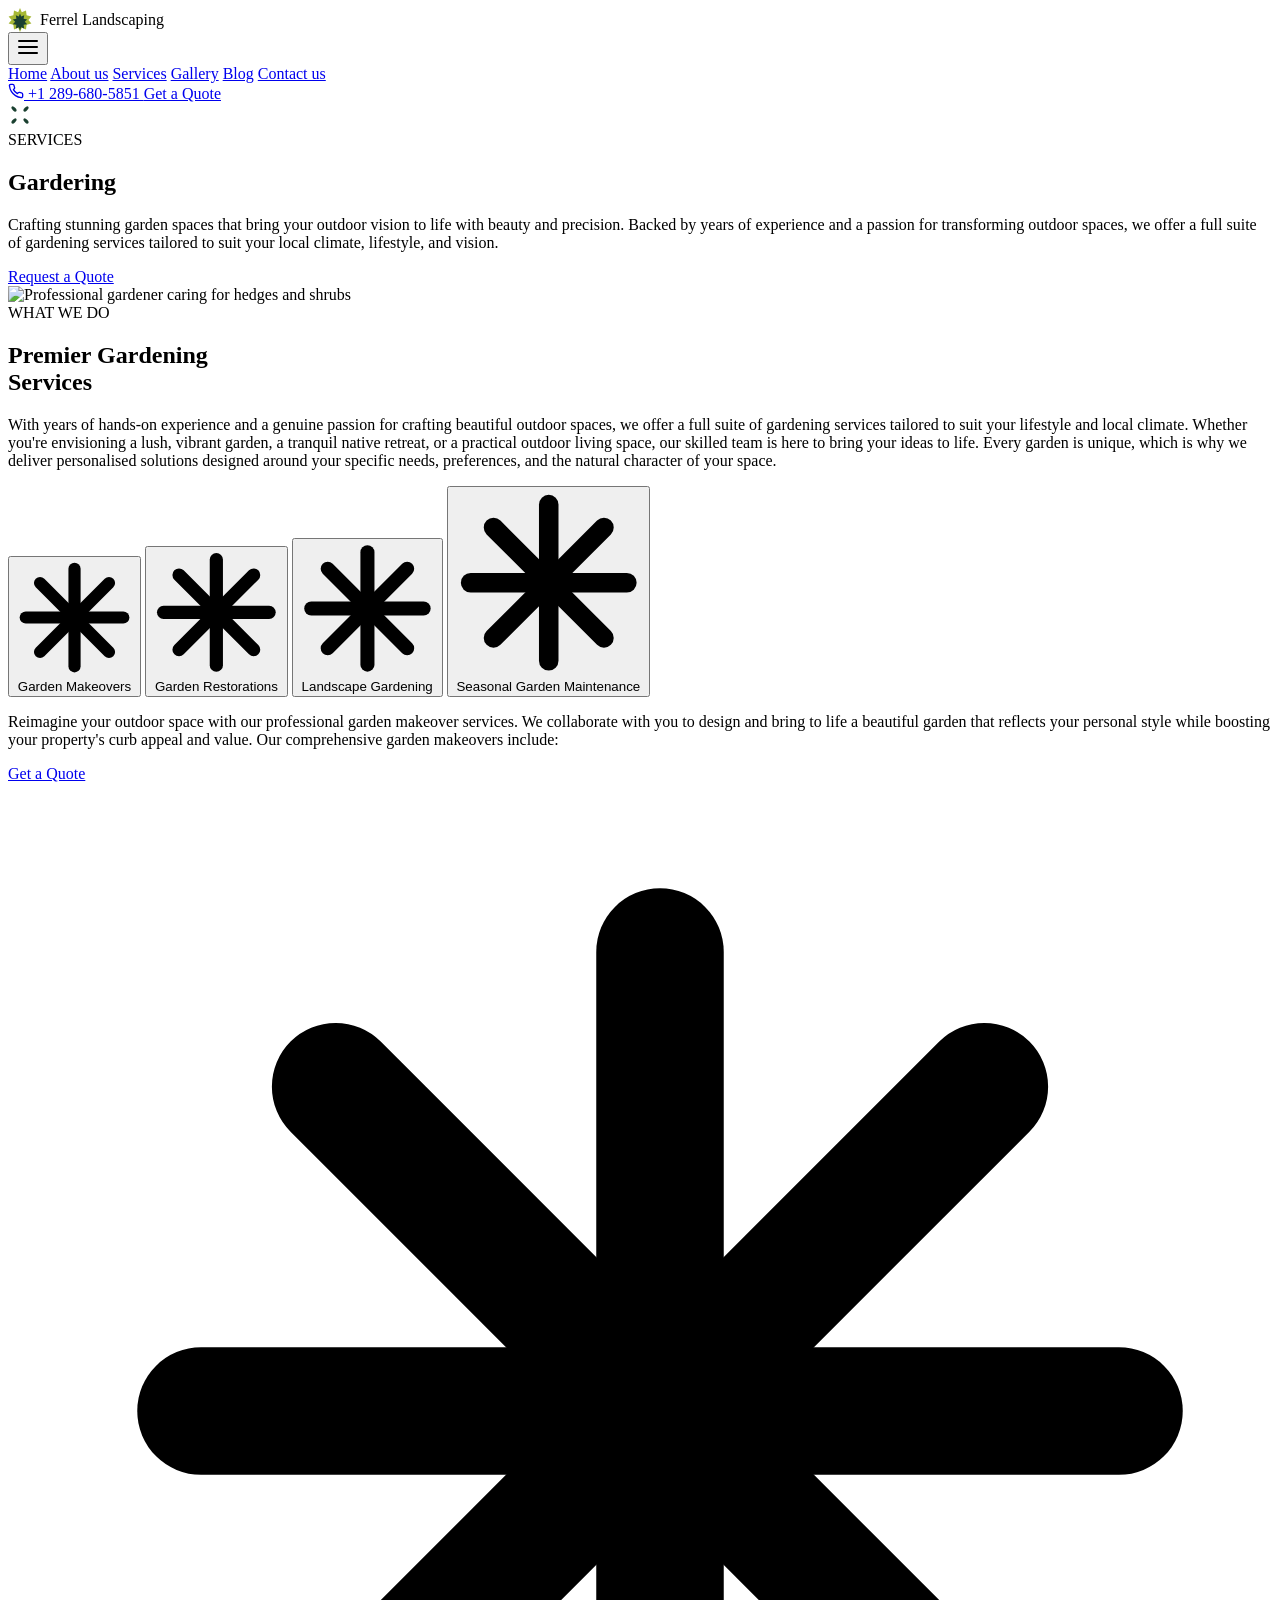
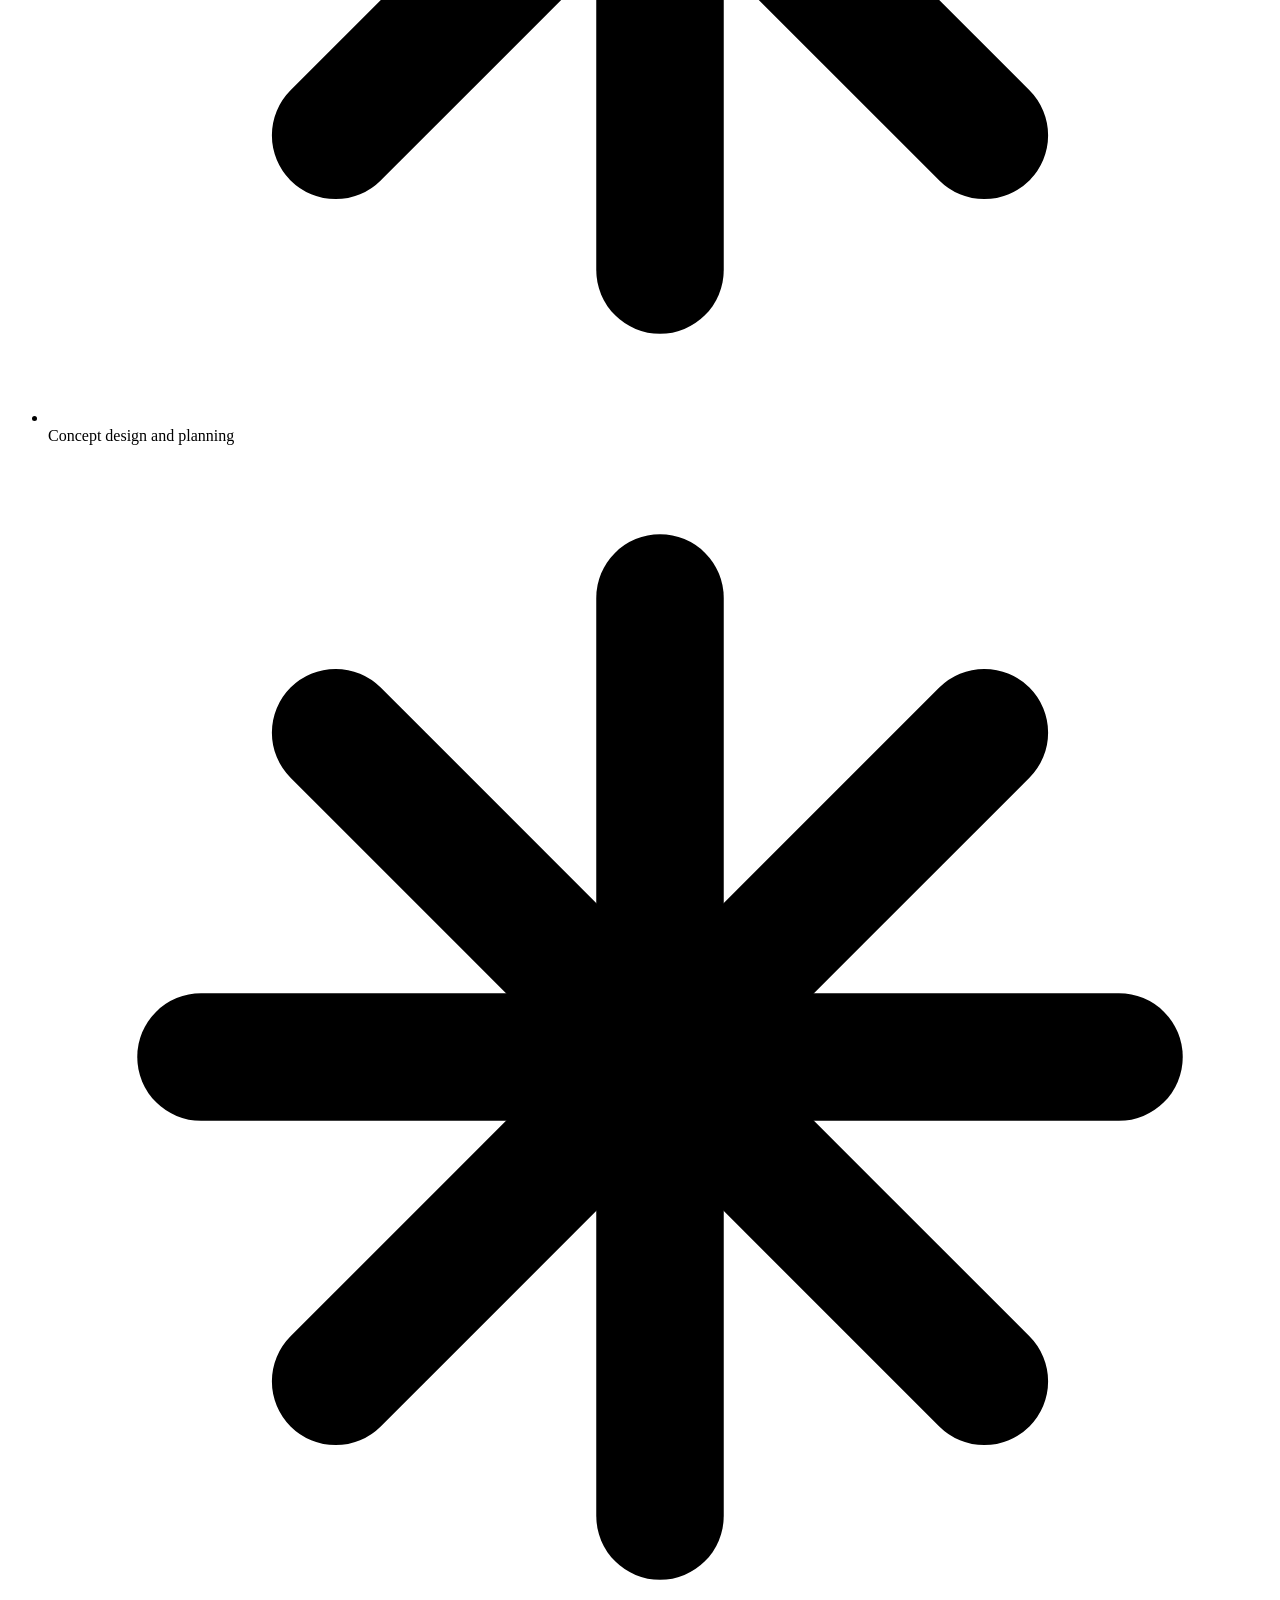
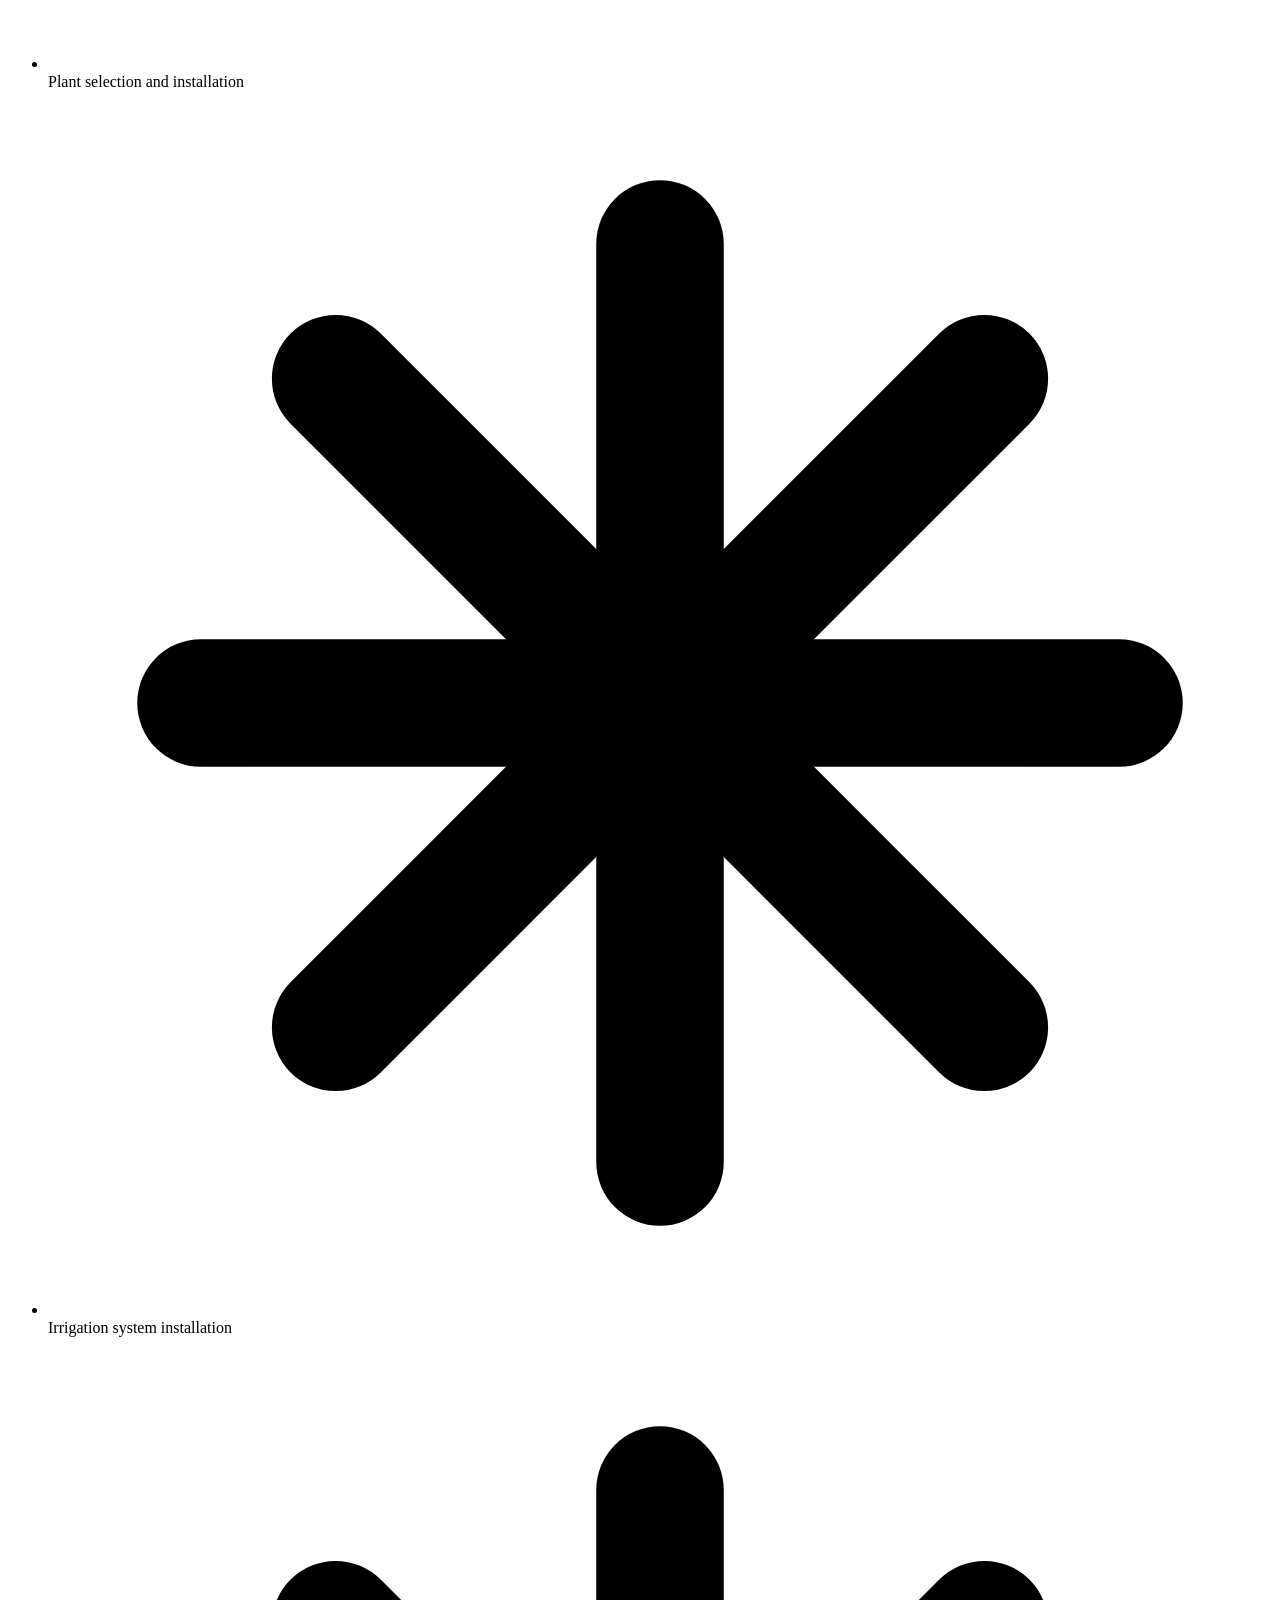
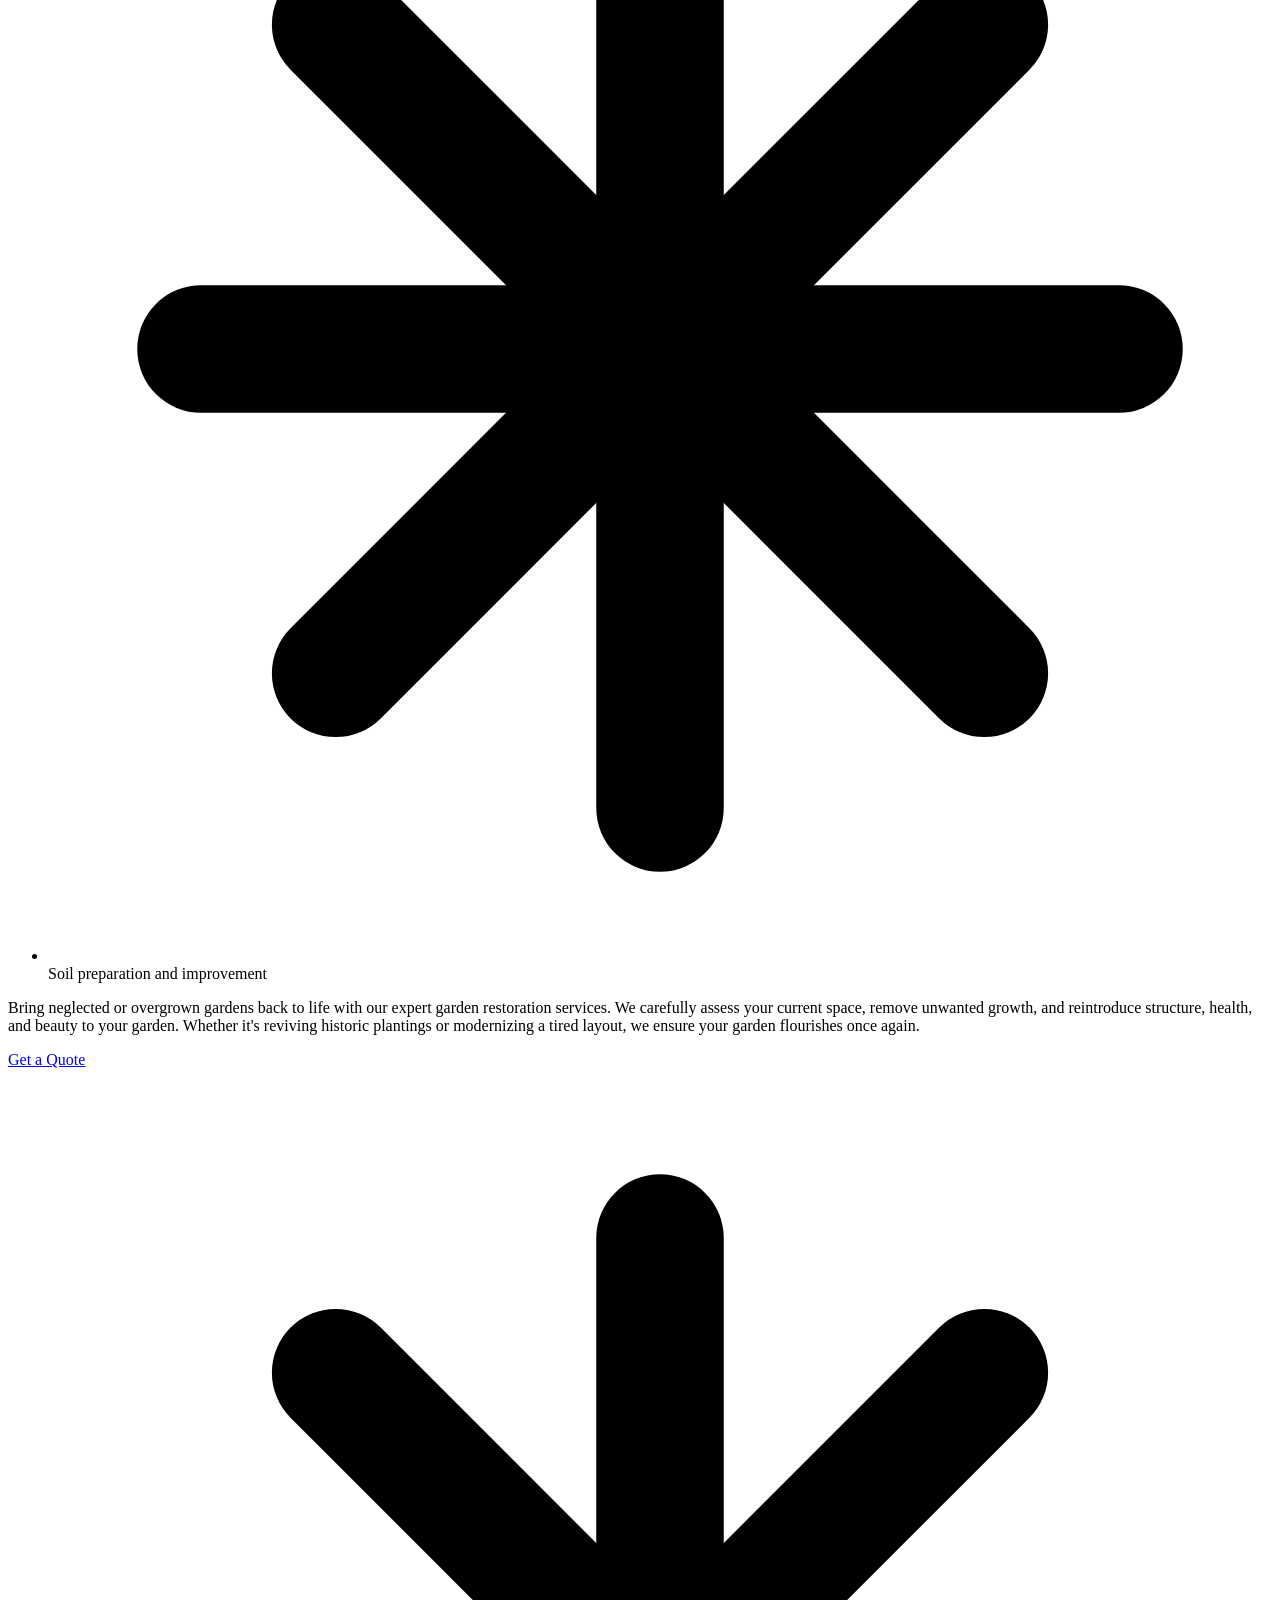
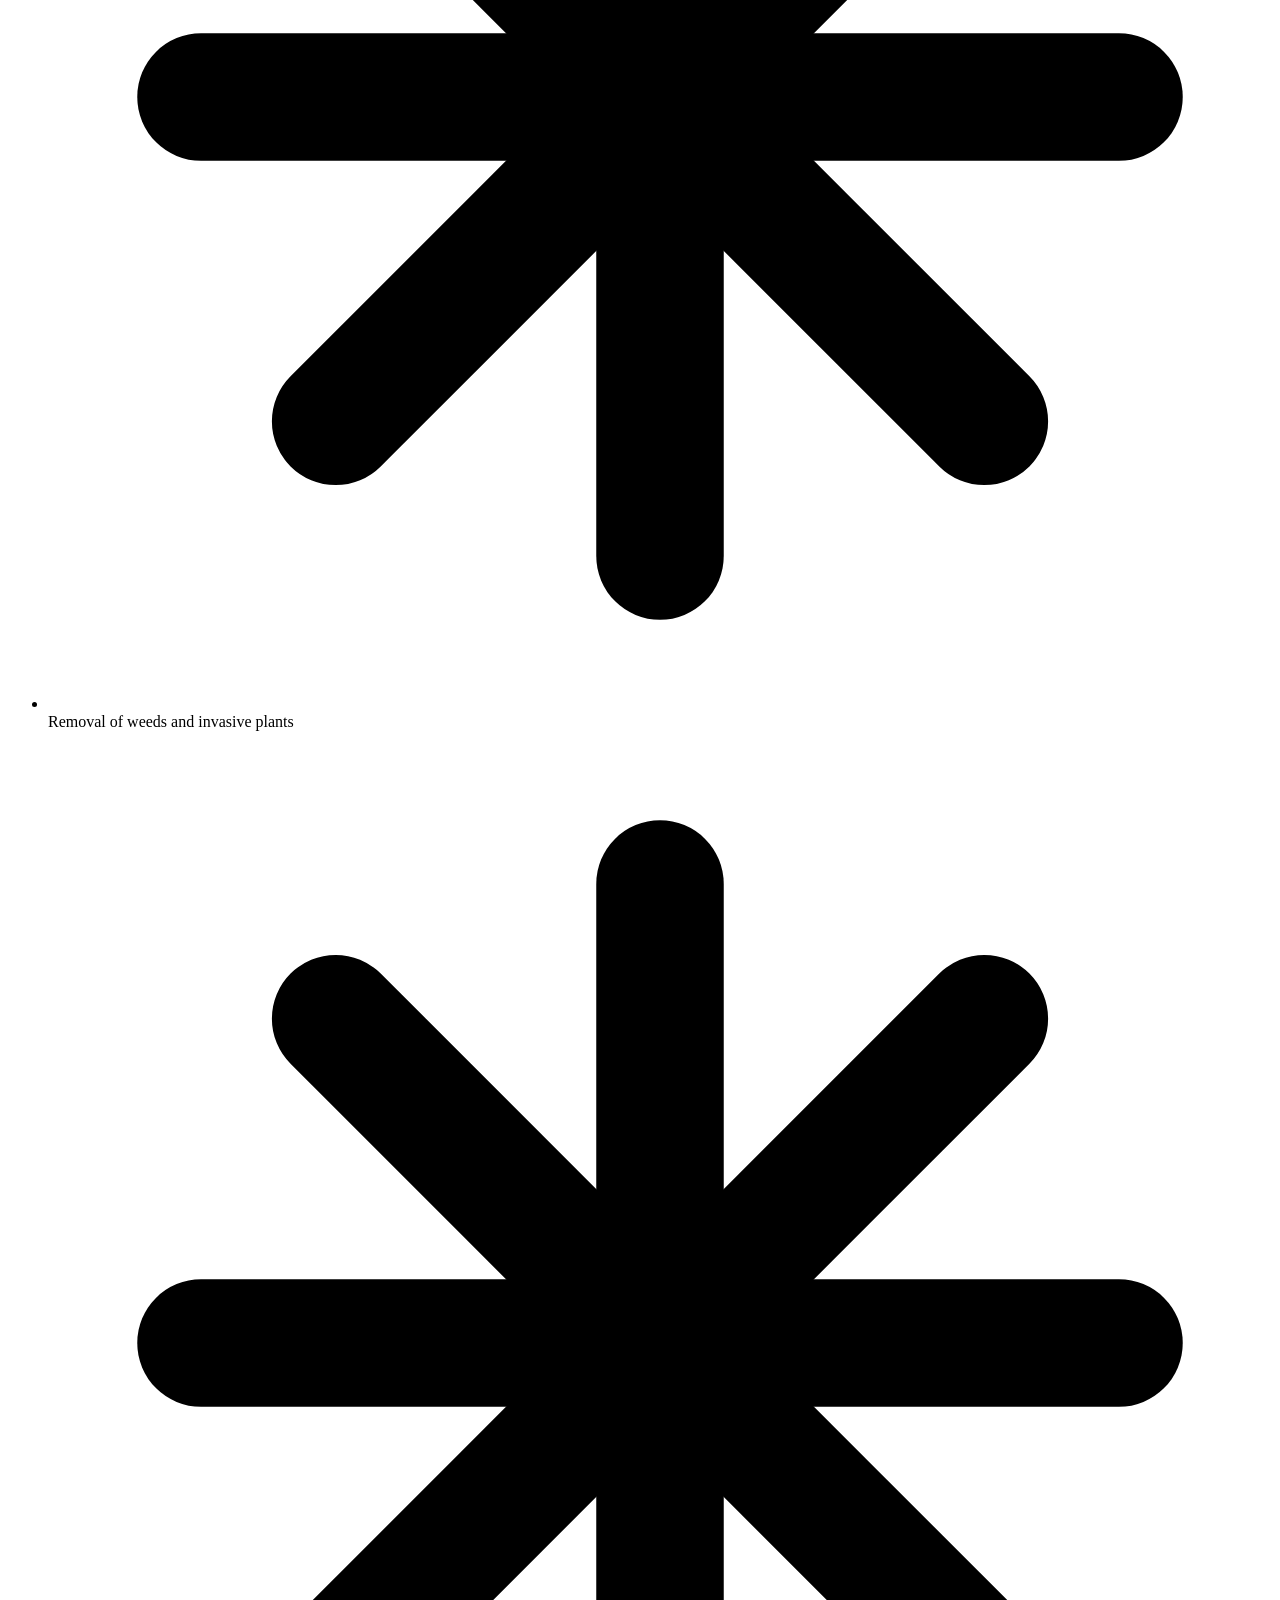
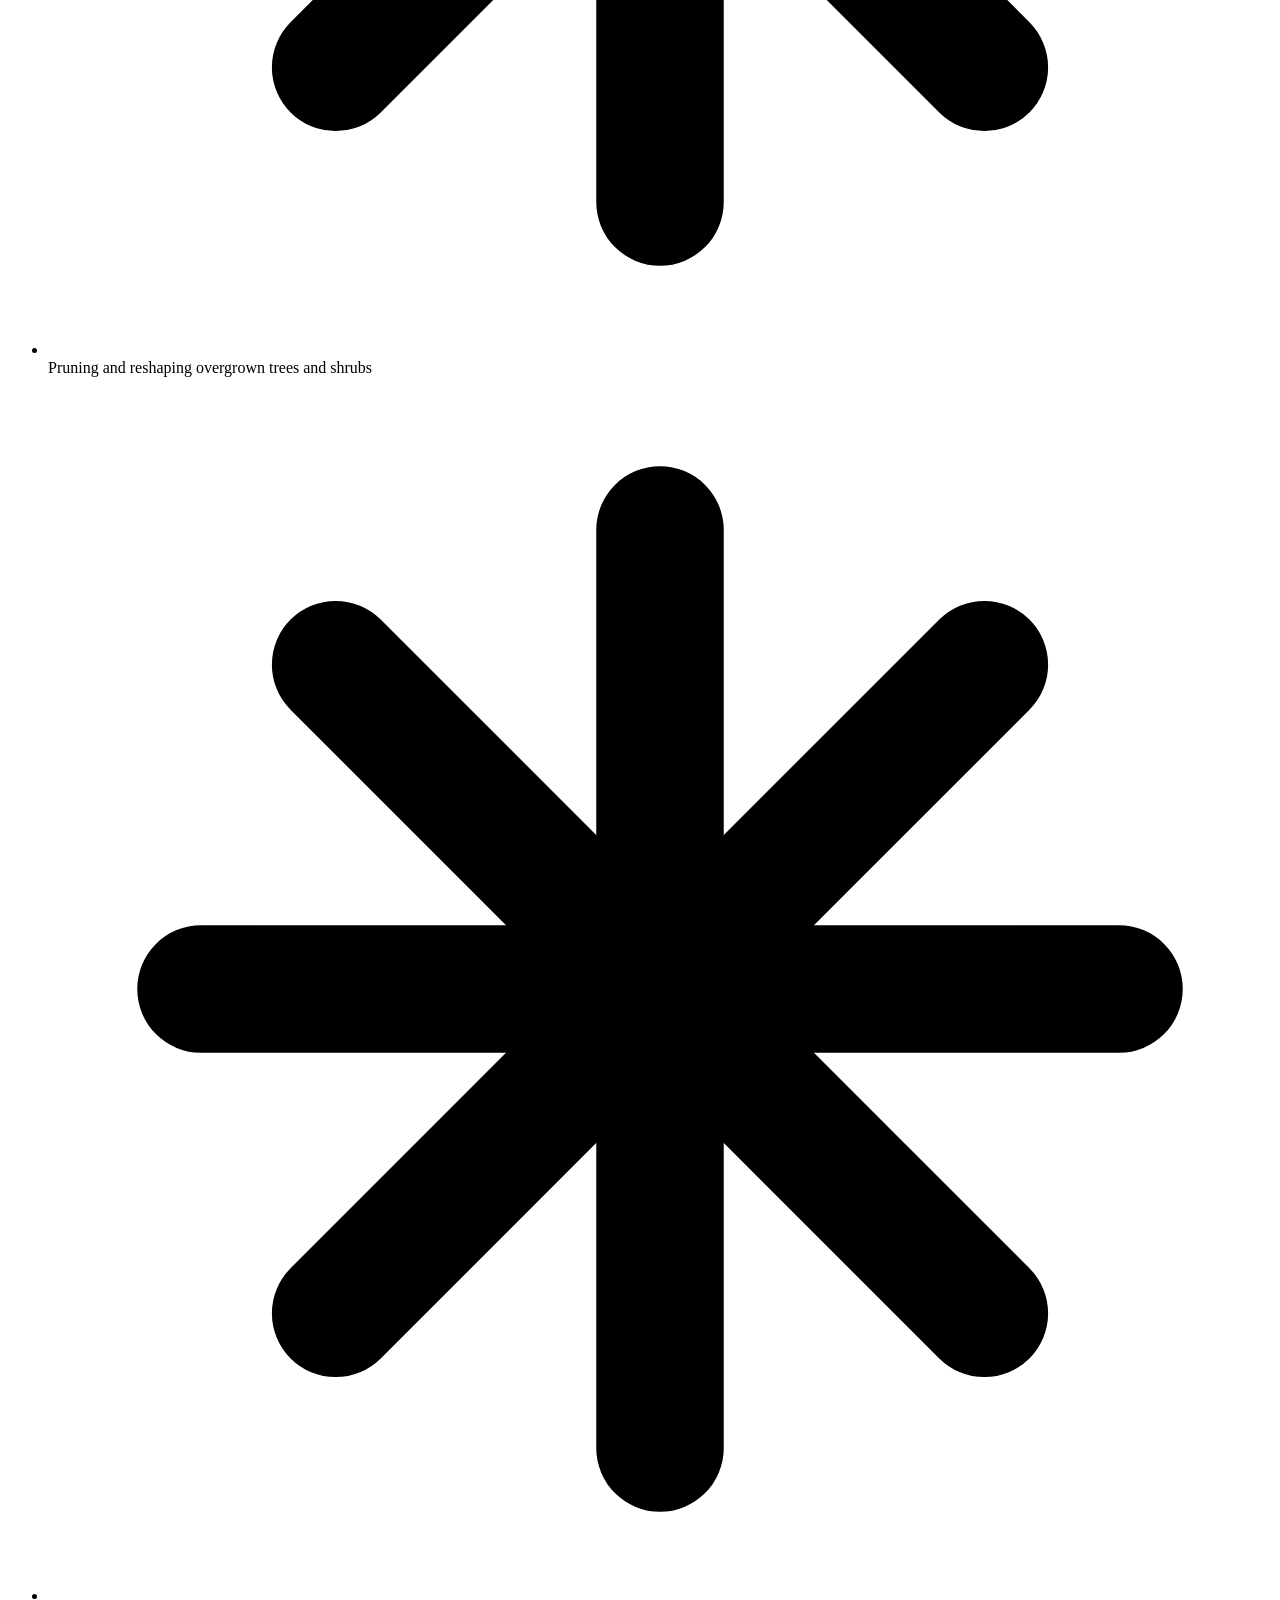
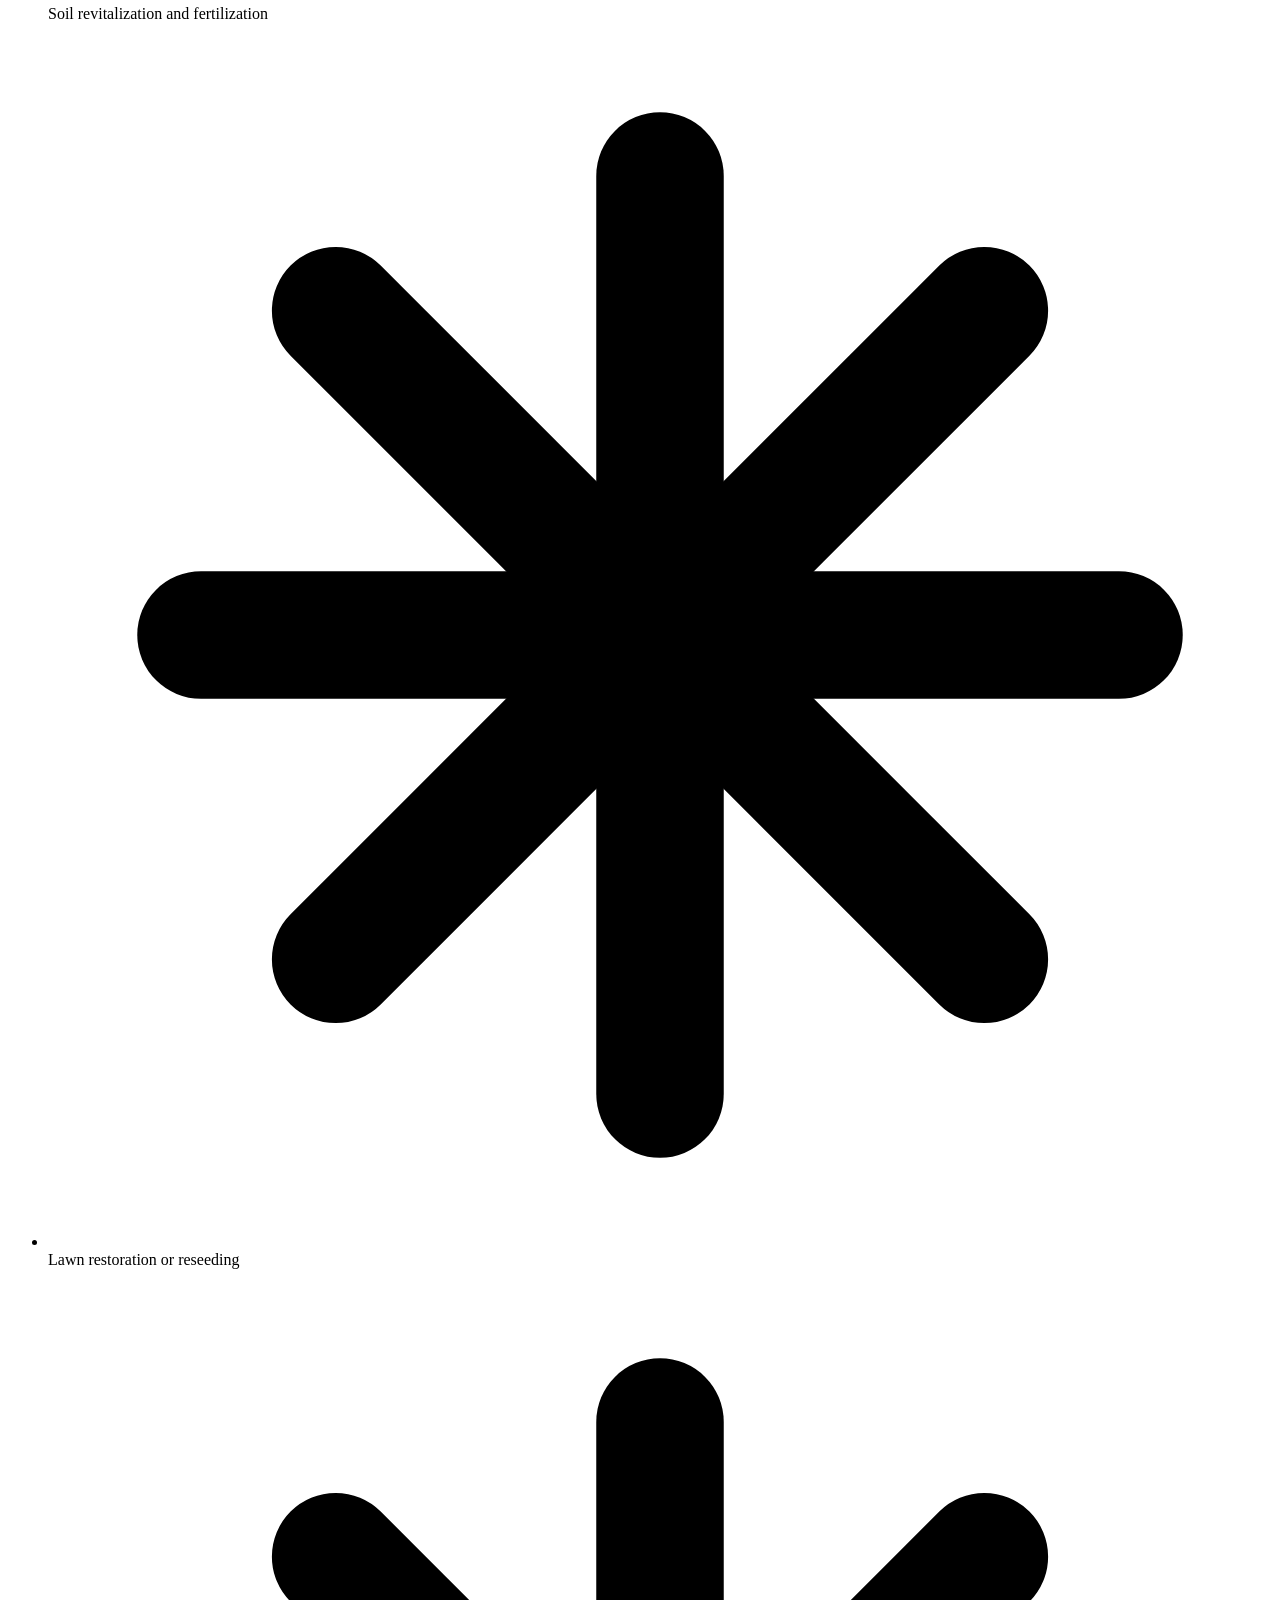
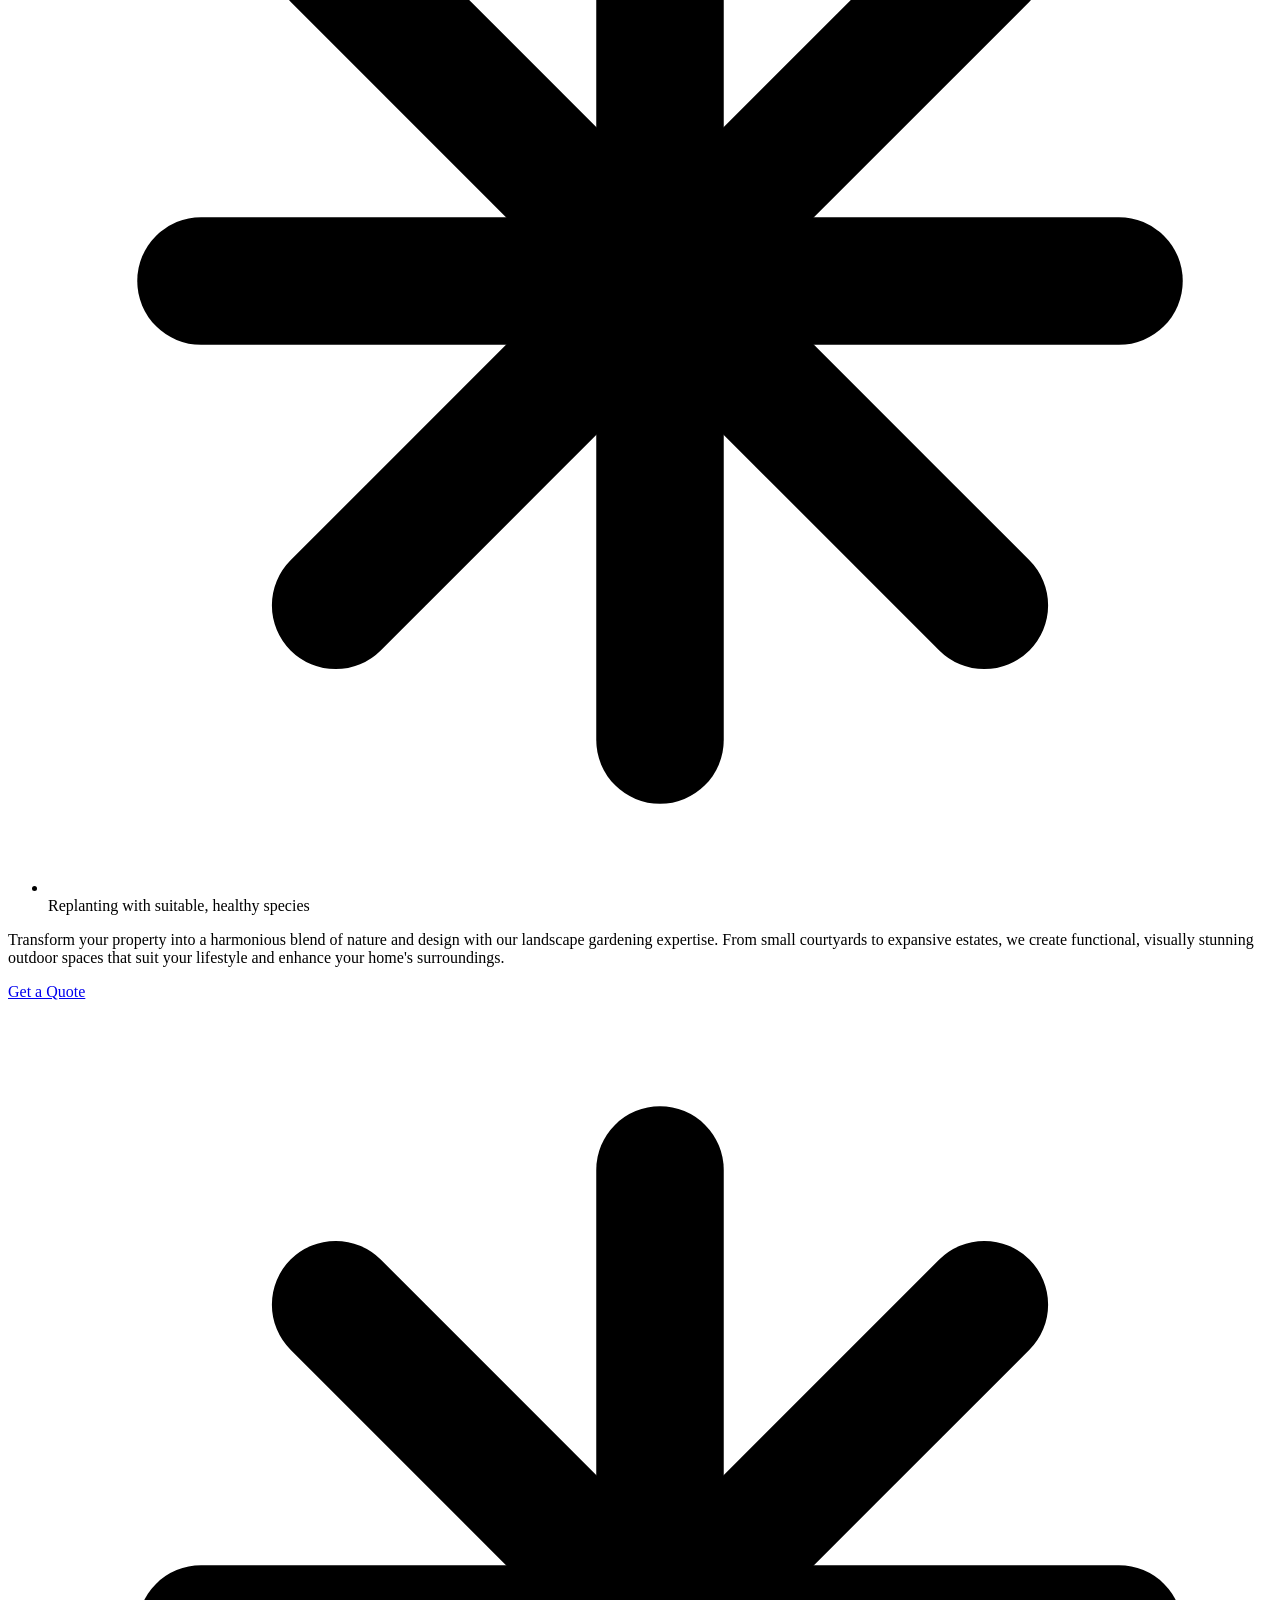
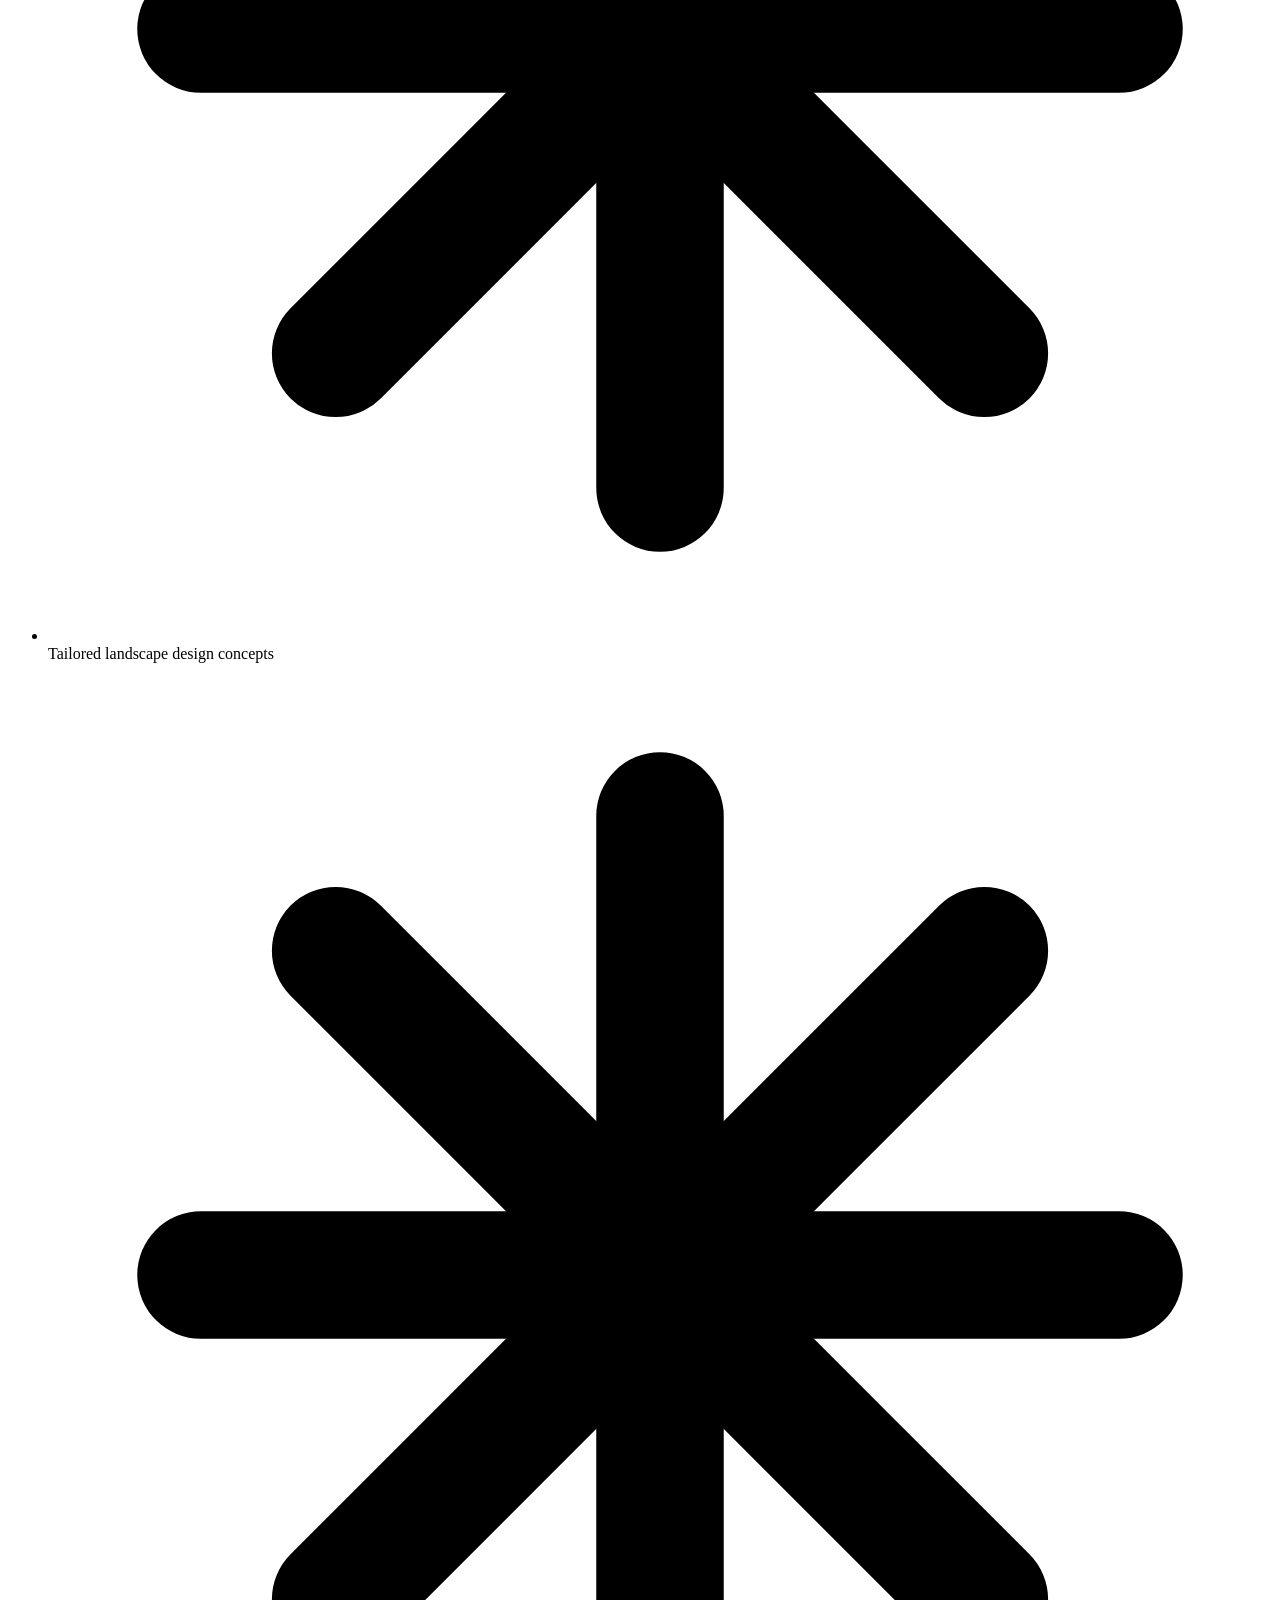
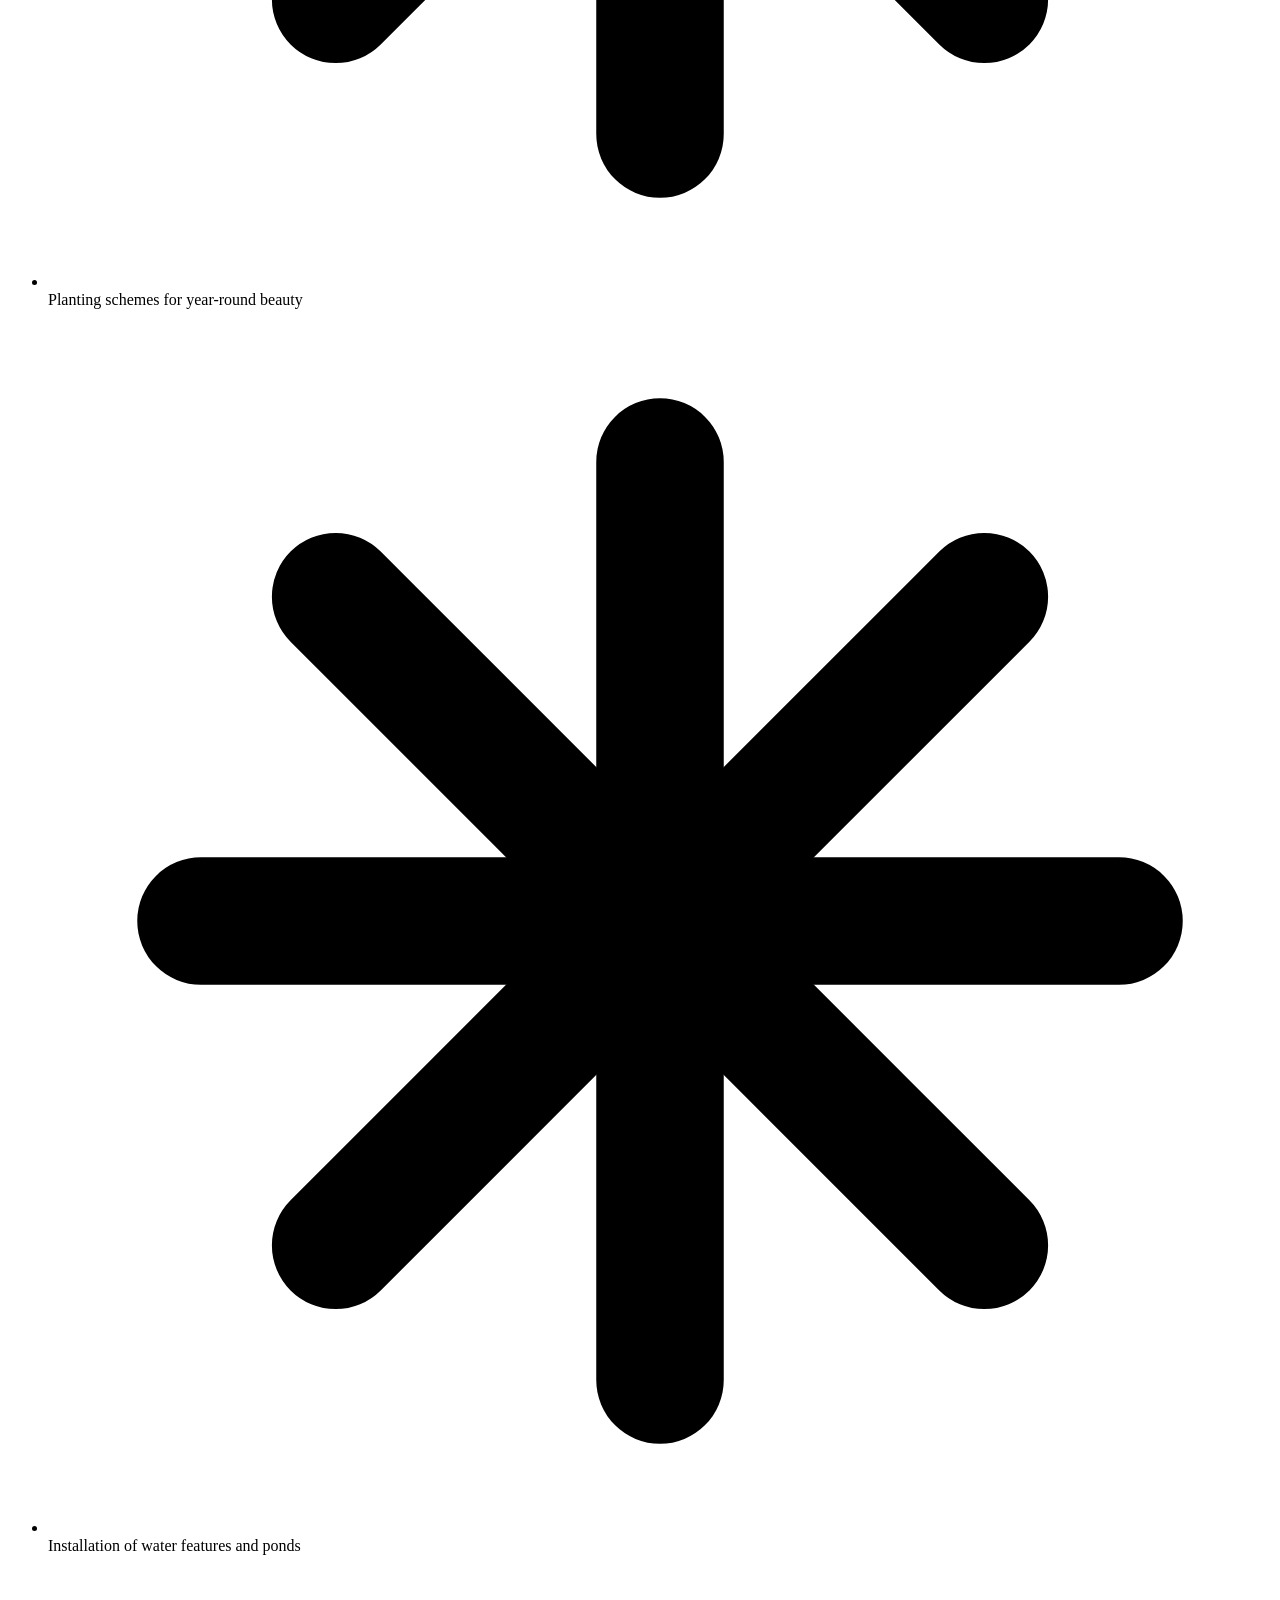
==== gardering.html @ 8e9ea4a1 "Initialize Ferrel Landscaping website" ====
<!DOCTYPE html>
<html lang="en">
<head>
    <meta charset="UTF-8">
    <meta name="viewport" content="width=device-width, initial-scale=1.0">
    <title>Gardering | Ferrel Landscaping</title>
    <link rel="preconnect" href="https://fonts.googleapis.com">
    <link rel="preconnect" href="https://fonts.gstatic.com" crossorigin>
    <link href="https://fonts.googleapis.com/css2?family=DM+Sans:ital,opsz,wght@0,9..40,100..1000;1,9..40,100..1000&display=swap" rel="stylesheet">
    <link rel="stylesheet" href="style.css">
</head>
<body>
    <header class="navbar">
        <div class="logo">
            <a href="index.html" style="display:flex;align-items:center;gap:8px;text-decoration:none;color:inherit;">
                <svg width="24" height="24" viewBox="0 0 24 24" fill="none" xmlns="http://www.w3.org/2000/svg">
                    <path d="M12 0L13.8 4.2L18 2.4L18.6 7.2L23.4 8.4L20.4 12L23.4 15.6L18.6 16.8L18 21.6L13.8 19.8L12 24L10.2 19.8L6 21.6L5.4 16.8L0.6 15.6L3.6 12L0.6 8.4L5.4 7.2L6 2.4L10.2 4.2L12 0Z" fill="#a6b835"/>
                    <path d="M12 5.4L13.2 8.4L16.2 7.2L15.6 10.8L19.2 11.4L16.8 13.8L19.2 16.2L15.6 16.8L16.2 20.4L13.2 19.2L12 22.2L10.8 19.2L7.8 20.4L8.4 16.8L4.8 16.2L7.2 13.8L4.8 11.4L8.4 10.8L7.8 7.2L10.8 8.4L12 5.4Z" fill="#1a4030"/>
                </svg>
                <span>Ferrel Landscaping</span>
            </a>
        </div>

        <button class="mobile-toggle" aria-label="Toggle navigation">
            <svg width="24" height="24" viewBox="0 0 24 24" fill="none" stroke="currentColor" stroke-width="2" stroke-linecap="round" stroke-linejoin="round">
                <line x1="3" y1="12" x2="21" y2="12" class="line-middle"></line>
                <line x1="3" y1="6" x2="21" y2="6" class="line-top"></line>
                <line x1="3" y1="18" x2="21" y2="18" class="line-bottom"></line>
            </svg>
        </button>

        <div class="nav-menu">
            <nav class="nav-links">
                <a href="index.html">Home</a>
                <a href="index.html#about">About us</a>
                <a href="gardering.html" class="active">Services</a>
                <a href="index.html#gallery">Gallery</a>
                <a href="index.html#blog">Blog</a>
                <a href="#contact">Contact us</a>
            </nav>
            <div class="nav-actions">
                <a href="tel:+12896805851" class="btn btn-lime">
                    <svg width="16" height="16" viewBox="0 0 24 24" fill="none" stroke="currentColor" stroke-width="2" stroke-linecap="round" stroke-linejoin="round"><path d="M22 16.92v3a2 2 0 0 1-2.18 2 19.79 19.79 0 0 1-8.63-3.07 19.5 19.5 0 0 1-6-6 19.79 19.79 0 0 1-3.07-8.67A2 2 0 0 1 4.11 2h3a2 2 0 0 1 2 1.72 12.84 12.84 0 0 0 .7 2.81 2 2 0 0 1-.45 2.11L8.09 9.91a16 16 0 0 0 6 6l1.27-1.27a2 2 0 0 1 2.11-.45 12.84 12.84 0 0 0 2.81.7A2 2 0 0 1 22 16.92z"></path></svg>
                    +1 289-680-5851
                </a>
                <a href="#contact" class="btn btn-dark">Get a Quote</a>
            </div>
        </div>
    </header>

    <main>
        <!-- GARDERING HERO SECTION (Screenshot 1) -->
        <section class="gardening-hero-container">
            <div class="gardening-hero-grid">
                <!-- Left Card -->
                <div class="gardening-hero-card reveal-up">
                    <div class="gardening-corner-icon">
                        <svg width="24" height="24" viewBox="0 0 24 24" fill="#1a4030">
                            <ellipse cx="6" cy="6" rx="3.2" ry="1.6" transform="rotate(45 6 6)"/>
                            <ellipse cx="18" cy="6" rx="3.2" ry="1.6" transform="rotate(-45 18 6)"/>
                            <ellipse cx="6" cy="18" rx="3.2" ry="1.6" transform="rotate(-45 6 18)"/>
                            <ellipse cx="18" cy="18" rx="3.2" ry="1.6" transform="rotate(45 18 18)"/>
                        </svg>
                    </div>
                    <span class="service-badge">SERVICES</span>
                    <h1>Gardering</h1>
                    <p>Crafting stunning garden spaces that bring your outdoor vision to life with beauty and precision. Backed by years of experience and a passion for transforming outdoor spaces, we offer a full suite of gardening services tailored to suit your local climate, lifestyle, and vision.</p>
                    <a href="#contact" class="btn-quote">Request a Quote</a>
                </div>

                <!-- Right Photo -->
                <div class="gardening-hero-img-wrap reveal-fade" style="transition-delay: 0.15s;">
                    <img src="assets/gardening_hero.jpg" alt="Professional gardener caring for hedges and shrubs">
                </div>
            </div>
        </section>

        <!-- WHAT WE DO / PREMIER GARDENING SERVICES (Screenshots 2 - 5) -->
        <section class="gardening-tabs-section">
            <!-- Header (2 columns) -->
            <div class="gardening-tabs-header reveal-up">
                <div class="tabs-header-left">
                    <span class="section-subtitle">WHAT WE DO</span>
                    <h2>Premier Gardening<br>Services</h2>
                </div>
                <div class="tabs-header-right">
                    <p>With years of hands-on experience and a genuine passion for crafting beautiful outdoor spaces, we offer a full suite of gardening services tailored to suit your lifestyle and local climate. Whether you're envisioning a lush, vibrant garden, a tranquil native retreat, or a practical outdoor living space, our skilled team is here to bring your ideas to life. Every garden is unique, which is why we deliver personalised solutions designed around your specific needs, preferences, and the natural character of your space.</p>
                </div>
            </div>

            <!-- Tab Navigation -->
            <div class="services-tab-nav reveal-up" style="transition-delay: 0.1s;">
                <button class="tab-btn active" data-tab="tab-makeovers">
                    <svg class="tab-flower-icon" viewBox="0 0 24 24" fill="none" stroke="currentColor" stroke-width="2.5" stroke-linecap="round">
                        <line x1="12" y1="2" x2="12" y2="22"/>
                        <line x1="2" y1="12" x2="22" y2="12"/>
                        <line x1="4.93" y1="4.93" x2="19.07" y2="19.07"/>
                        <line x1="4.93" y1="19.07" x2="19.07" y2="4.93"/>
                    </svg>
                    <span>Garden Makeovers</span>
                </button>

                <button class="tab-btn" data-tab="tab-restorations">
                    <svg class="tab-flower-icon" viewBox="0 0 24 24" fill="none" stroke="currentColor" stroke-width="2.5" stroke-linecap="round">
                        <line x1="12" y1="2" x2="12" y2="22"/>
                        <line x1="2" y1="12" x2="22" y2="12"/>
                        <line x1="4.93" y1="4.93" x2="19.07" y2="19.07"/>
                        <line x1="4.93" y1="19.07" x2="19.07" y2="4.93"/>
                    </svg>
                    <span>Garden Restorations</span>
                </button>

                <button class="tab-btn" data-tab="tab-landscape">
                    <svg class="tab-flower-icon" viewBox="0 0 24 24" fill="none" stroke="currentColor" stroke-width="2.5" stroke-linecap="round">
                        <line x1="12" y1="2" x2="12" y2="22"/>
                        <line x1="2" y1="12" x2="22" y2="12"/>
                        <line x1="4.93" y1="4.93" x2="19.07" y2="19.07"/>
                        <line x1="4.93" y1="19.07" x2="19.07" y2="4.93"/>
                    </svg>
                    <span>Landscape Gardening</span>
                </button>

                <button class="tab-btn" data-tab="tab-maintenance">
                    <svg class="tab-flower-icon" viewBox="0 0 24 24" fill="none" stroke="currentColor" stroke-width="2.5" stroke-linecap="round">
                        <line x1="12" y1="2" x2="12" y2="22"/>
                        <line x1="2" y1="12" x2="22" y2="12"/>
                        <line x1="4.93" y1="4.93" x2="19.07" y2="19.07"/>
                        <line x1="4.93" y1="19.07" x2="19.07" y2="4.93"/>
                    </svg>
                    <span>Seasonal Garden Maintenance</span>
                </button>
            </div>

            <!-- Tab Panels -->
            <div class="services-tab-content">
                <!-- Tab 1: Garden Makeovers (Screenshot 2) -->
                <div class="tab-panel active" id="tab-makeovers">
                    <div class="tab-info-col">
                        <p>Reimagine your outdoor space with our professional garden makeover services. We collaborate with you to design and bring to life a beautiful garden that reflects your personal style while boosting your property's curb appeal and value. Our comprehensive garden makeovers include:</p>
                        <a href="#contact" class="btn-quote">Get a Quote</a>
                    </div>
                    <div class="tab-features-col">
                        <ul class="tab-features-list">
                            <li class="tab-feature-item">
                                <div class="tab-feature-badge">
                                    <svg viewBox="0 0 24 24" fill="none" stroke="currentColor" stroke-width="2.5" stroke-linecap="round">
                                        <line x1="12" y1="3" x2="12" y2="21"/>
                                        <line x1="3" y1="12" x2="21" y2="12"/>
                                        <line x1="5.64" y1="5.64" x2="18.36" y2="18.36"/>
                                        <line x1="5.64" y1="18.36" x2="18.36" y2="5.64"/>
                                    </svg>
                                </div>
                                <span class="tab-feature-text">Concept design and planning</span>
                            </li>
                            <li class="tab-feature-item">
                                <div class="tab-feature-badge">
                                    <svg viewBox="0 0 24 24" fill="none" stroke="currentColor" stroke-width="2.5" stroke-linecap="round">
                                        <line x1="12" y1="3" x2="12" y2="21"/>
                                        <line x1="3" y1="12" x2="21" y2="12"/>
                                        <line x1="5.64" y1="5.64" x2="18.36" y2="18.36"/>
                                        <line x1="5.64" y1="18.36" x2="18.36" y2="5.64"/>
                                    </svg>
                                </div>
                                <span class="tab-feature-text">Plant selection and installation</span>
                            </li>
                            <li class="tab-feature-item">
                                <div class="tab-feature-badge">
                                    <svg viewBox="0 0 24 24" fill="none" stroke="currentColor" stroke-width="2.5" stroke-linecap="round">
                                        <line x1="12" y1="3" x2="12" y2="21"/>
                                        <line x1="3" y1="12" x2="21" y2="12"/>
                                        <line x1="5.64" y1="5.64" x2="18.36" y2="18.36"/>
                                        <line x1="5.64" y1="18.36" x2="18.36" y2="5.64"/>
                                    </svg>
                                </div>
                                <span class="tab-feature-text">Irrigation system installation</span>
                            </li>
                            <li class="tab-feature-item">
                                <div class="tab-feature-badge">
                                    <svg viewBox="0 0 24 24" fill="none" stroke="currentColor" stroke-width="2.5" stroke-linecap="round">
                                        <line x1="12" y1="3" x2="12" y2="21"/>
                                        <line x1="3" y1="12" x2="21" y2="12"/>
                                        <line x1="5.64" y1="5.64" x2="18.36" y2="18.36"/>
                                        <line x1="5.64" y1="18.36" x2="18.36" y2="5.64"/>
                                    </svg>
                                </div>
                                <span class="tab-feature-text">Soil preparation and improvement</span>
                            </li>
                        </ul>
                    </div>
                </div>

                <!-- Tab 2: Garden Restorations (Screenshot 3) -->
                <div class="tab-panel" id="tab-restorations">
                    <div class="tab-info-col">
                        <p>Bring neglected or overgrown gardens back to life with our expert garden restoration services. We carefully assess your current space, remove unwanted growth, and reintroduce structure, health, and beauty to your garden. Whether it's reviving historic plantings or modernizing a tired layout, we ensure your garden flourishes once again.</p>
                        <a href="#contact" class="btn-quote">Get a Quote</a>
                    </div>
                    <div class="tab-features-col">
                        <ul class="tab-features-list">
                            <li class="tab-feature-item">
                                <div class="tab-feature-badge">
                                    <svg viewBox="0 0 24 24" fill="none" stroke="currentColor" stroke-width="2.5" stroke-linecap="round">
                                        <line x1="12" y1="3" x2="12" y2="21"/>
                                        <line x1="3" y1="12" x2="21" y2="12"/>
                                        <line x1="5.64" y1="5.64" x2="18.36" y2="18.36"/>
                                        <line x1="5.64" y1="18.36" x2="18.36" y2="5.64"/>
                                    </svg>
                                </div>
                                <span class="tab-feature-text">Removal of weeds and invasive plants</span>
                            </li>
                            <li class="tab-feature-item">
                                <div class="tab-feature-badge">
                                    <svg viewBox="0 0 24 24" fill="none" stroke="currentColor" stroke-width="2.5" stroke-linecap="round">
                                        <line x1="12" y1="3" x2="12" y2="21"/>
                                        <line x1="3" y1="12" x2="21" y2="12"/>
                                        <line x1="5.64" y1="5.64" x2="18.36" y2="18.36"/>
                                        <line x1="5.64" y1="18.36" x2="18.36" y2="5.64"/>
                                    </svg>
                                </div>
                                <span class="tab-feature-text">Pruning and reshaping overgrown trees and shrubs</span>
                            </li>
                            <li class="tab-feature-item">
                                <div class="tab-feature-badge">
                                    <svg viewBox="0 0 24 24" fill="none" stroke="currentColor" stroke-width="2.5" stroke-linecap="round">
                                        <line x1="12" y1="3" x2="12" y2="21"/>
                                        <line x1="3" y1="12" x2="21" y2="12"/>
                                        <line x1="5.64" y1="5.64" x2="18.36" y2="18.36"/>
                                        <line x1="5.64" y1="18.36" x2="18.36" y2="5.64"/>
                                    </svg>
                                </div>
                                <span class="tab-feature-text">Soil revitalization and fertilization</span>
                            </li>
                            <li class="tab-feature-item">
                                <div class="tab-feature-badge">
                                    <svg viewBox="0 0 24 24" fill="none" stroke="currentColor" stroke-width="2.5" stroke-linecap="round">
                                        <line x1="12" y1="3" x2="12" y2="21"/>
                                        <line x1="3" y1="12" x2="21" y2="12"/>
                                        <line x1="5.64" y1="5.64" x2="18.36" y2="18.36"/>
                                        <line x1="5.64" y1="18.36" x2="18.36" y2="5.64"/>
                                    </svg>
                                </div>
                                <span class="tab-feature-text">Lawn restoration or reseeding</span>
                            </li>
                            <li class="tab-feature-item">
                                <div class="tab-feature-badge">
                                    <svg viewBox="0 0 24 24" fill="none" stroke="currentColor" stroke-width="2.5" stroke-linecap="round">
                                        <line x1="12" y1="3" x2="12" y2="21"/>
                                        <line x1="3" y1="12" x2="21" y2="12"/>
                                        <line x1="5.64" y1="5.64" x2="18.36" y2="18.36"/>
                                        <line x1="5.64" y1="18.36" x2="18.36" y2="5.64"/>
                                    </svg>
                                </div>
                                <span class="tab-feature-text">Replanting with suitable, healthy species</span>
                            </li>
                        </ul>
                    </div>
                </div>

                <!-- Tab 3: Landscape Gardening (Screenshot 4) -->
                <div class="tab-panel" id="tab-landscape">
                    <div class="tab-info-col">
                        <p>Transform your property into a harmonious blend of nature and design with our landscape gardening expertise. From small courtyards to expansive estates, we create functional, visually stunning outdoor spaces that suit your lifestyle and enhance your home's surroundings.</p>
                        <a href="#contact" class="btn-quote">Get a Quote</a>
                    </div>
                    <div class="tab-features-col">
                        <ul class="tab-features-list">
                            <li class="tab-feature-item">
                                <div class="tab-feature-badge">
                                    <svg viewBox="0 0 24 24" fill="none" stroke="currentColor" stroke-width="2.5" stroke-linecap="round">
                                        <line x1="12" y1="3" x2="12" y2="21"/>
                                        <line x1="3" y1="12" x2="21" y2="12"/>
                                        <line x1="5.64" y1="5.64" x2="18.36" y2="18.36"/>
                                        <line x1="5.64" y1="18.36" x2="18.36" y2="5.64"/>
                                    </svg>
                                </div>
                                <span class="tab-feature-text">Tailored landscape design concepts</span>
                            </li>
                            <li class="tab-feature-item">
                                <div class="tab-feature-badge">
                                    <svg viewBox="0 0 24 24" fill="none" stroke="currentColor" stroke-width="2.5" stroke-linecap="round">
                                        <line x1="12" y1="3" x2="12" y2="21"/>
                                        <line x1="3" y1="12" x2="21" y2="12"/>
                                        <line x1="5.64" y1="5.64" x2="18.36" y2="18.36"/>
                                        <line x1="5.64" y1="18.36" x2="18.36" y2="5.64"/>
                                    </svg>
                                </div>
                                <span class="tab-feature-text">Planting schemes for year-round beauty</span>
                            </li>
                            <li class="tab-feature-item">
                                <div class="tab-feature-badge">
                                    <svg viewBox="0 0 24 24" fill="none" stroke="currentColor" stroke-width="2.5" stroke-linecap="round">
                                        <line x1="12" y1="3" x2="12" y2="21"/>
                                        <line x1="3" y1="12" x2="21" y2="12"/>
                                        <line x1="5.64" y1="5.64" x2="18.36" y2="18.36"/>
                                        <line x1="5.64" y1="18.36" x2="18.36" y2="5.64"/>
                                    </svg>
                                </div>
                                <span class="tab-feature-text">Installation of water features and ponds</span>
                            </li>
                            <li class="tab-feature-item">
                                <div class="tab-feature-badge">
                                    <svg viewBox="0 0 24 24" fill="none" stroke="currentColor" stroke-width="2.5" stroke-linecap="round">
                                        <line x1="12" y1="3" x2="12" y2="21"/>
                                        <line x1="3" y1="12" x2="21" y2="12"/>
                                        <line x1="5.64" y1="5.64" x2="18.36" y2="18.36"/>
                                        <line x1="5.64" y1="18.36" x2="18.36" y2="5.64"/>
                                    </svg>
                                </div>
                                <span class="tab-feature-text">Construction of patios, decks, and pathways</span>
                            </li>
                            <li class="tab-feature-item">
                                <div class="tab-feature-badge">
                                    <svg viewBox="0 0 24 24" fill="none" stroke="currentColor" stroke-width="2.5" stroke-linecap="round">
                                        <line x1="12" y1="3" x2="12" y2="21"/>
                                        <line x1="3" y1="12" x2="21" y2="12"/>
                                        <line x1="5.64" y1="5.64" x2="18.36" y2="18.36"/>
                                        <line x1="5.64" y1="18.36" x2="18.36" y2="5.64"/>
                                    </svg>
                                </div>
                                <span class="tab-feature-text">Integration of lighting for ambiance and safety</span>
                            </li>
                        </ul>
                    </div>
                </div>

                <!-- Tab 4: Seasonal Garden Maintenance (Screenshot 5) -->
                <div class="tab-panel" id="tab-maintenance">
                    <div class="tab-info-col">
                        <p>Keep your garden looking its best all year round with our seasonal maintenance services. We adjust our care to the needs of each season, ensuring healthy growth, vibrant colors, and a tidy appearance no matter the time of year.</p>
                        <a href="#contact" class="btn-quote">Get a Quote</a>
                    </div>
                    <div class="tab-features-col">
                        <ul class="tab-features-list">
                            <li class="tab-feature-item">
                                <div class="tab-feature-badge">
                                    <svg viewBox="0 0 24 24" fill="none" stroke="currentColor" stroke-width="2.5" stroke-linecap="round">
                                        <line x1="12" y1="3" x2="12" y2="21"/>
                                        <line x1="3" y1="12" x2="21" y2="12"/>
                                        <line x1="5.64" y1="5.64" x2="18.36" y2="18.36"/>
                                        <line x1="5.64" y1="18.36" x2="18.36" y2="5.64"/>
                                    </svg>
                                </div>
                                <span class="tab-feature-text">Spring planting and soil preparation</span>
                            </li>
                            <li class="tab-feature-item">
                                <div class="tab-feature-badge">
                                    <svg viewBox="0 0 24 24" fill="none" stroke="currentColor" stroke-width="2.5" stroke-linecap="round">
                                        <line x1="12" y1="3" x2="12" y2="21"/>
                                        <line x1="3" y1="12" x2="21" y2="12"/>
                                        <line x1="5.64" y1="5.64" x2="18.36" y2="18.36"/>
                                        <line x1="5.64" y1="18.36" x2="18.36" y2="5.64"/>
                                    </svg>
                                </div>
                                <span class="tab-feature-text">Summer pruning and watering schedules</span>
                            </li>
                            <li class="tab-feature-item">
                                <div class="tab-feature-badge">
                                    <svg viewBox="0 0 24 24" fill="none" stroke="currentColor" stroke-width="2.5" stroke-linecap="round">
                                        <line x1="12" y1="3" x2="12" y2="21"/>
                                        <line x1="3" y1="12" x2="21" y2="12"/>
                                        <line x1="5.64" y1="5.64" x2="18.36" y2="18.36"/>
                                        <line x1="5.64" y1="18.36" x2="18.36" y2="5.64"/>
                                    </svg>
                                </div>
                                <span class="tab-feature-text">Autumn leaf clearance and plant protection</span>
                            </li>
                            <li class="tab-feature-item">
                                <div class="tab-feature-badge">
                                    <svg viewBox="0 0 24 24" fill="none" stroke="currentColor" stroke-width="2.5" stroke-linecap="round">
                                        <line x1="12" y1="3" x2="12" y2="21"/>
                                        <line x1="3" y1="12" x2="21" y2="12"/>
                                        <line x1="5.64" y1="5.64" x2="18.36" y2="18.36"/>
                                        <line x1="5.64" y1="18.36" x2="18.36" y2="5.64"/>
                                    </svg>
                                </div>
                                <span class="tab-feature-text">Winter pruning and frost protection</span>
                            </li>
                            <li class="tab-feature-item">
                                <div class="tab-feature-badge">
                                    <svg viewBox="0 0 24 24" fill="none" stroke="currentColor" stroke-width="2.5" stroke-linecap="round">
                                        <line x1="12" y1="3" x2="12" y2="21"/>
                                        <line x1="3" y1="12" x2="21" y2="12"/>
                                        <line x1="5.64" y1="5.64" x2="18.36" y2="18.36"/>
                                        <line x1="5.64" y1="18.36" x2="18.36" y2="5.64"/>
                                    </svg>
                                </div>
                                <span class="tab-feature-text">Seasonal fertilization and mulching</span>
                            </li>
                        </ul>
                    </div>
                </div>
            </div>
        </section>

        <!-- MORE GARDENING SERVICES WE OFFER (IMAGE 1) -->
        <section class="more-services-wrapper reveal-up">
            <!-- 5-Leaf Crown sitting on top of card -->
            <div class="leaf-crown-container">
                <img src="assets/leaf_crown.png" alt="Decorative leaf crown">
            </div>

            <div class="more-services-card">
                <!-- Top Corner Seed Accents -->
                <div class="more-services-corner-left">
                    <svg width="24" height="24" viewBox="0 0 24 24" fill="#a6b835">
                        <ellipse cx="6" cy="6" rx="3.2" ry="1.6" transform="rotate(45 6 6)"/>
                        <ellipse cx="18" cy="6" rx="3.2" ry="1.6" transform="rotate(-45 18 6)"/>
                        <ellipse cx="6" cy="18" rx="3.2" ry="1.6" transform="rotate(-45 6 18)"/>
                        <ellipse cx="18" cy="18" rx="3.2" ry="1.6" transform="rotate(45 18 18)"/>
                    </svg>
                </div>
                <div class="more-services-corner-right">
                    <svg width="24" height="24" viewBox="0 0 24 24" fill="#a6b835">
                        <ellipse cx="6" cy="6" rx="3.2" ry="1.6" transform="rotate(45 6 6)"/>
                        <ellipse cx="18" cy="6" rx="3.2" ry="1.6" transform="rotate(-45 18 6)"/>
                        <ellipse cx="6" cy="18" rx="3.2" ry="1.6" transform="rotate(-45 6 18)"/>
                        <ellipse cx="18" cy="18" rx="3.2" ry="1.6" transform="rotate(45 18 18)"/>
                    </svg>
                </div>

                <div class="more-services-header">
                    <span class="sub-badge">MORE GARDENING SERVICES WE OFFER</span>
                    <h2>Expert Solutions to Keep Your Garden<br>Healthy, Beautiful, and Thriving</h2>
                    <p>Comprehensive gardening services including:</p>
                </div>

                <div class="more-services-divider"></div>

                <div class="more-services-grid">
                    <!-- Column 1 -->
                    <div class="more-service-item reveal-up" style="transition-delay: 0.05s;">
                        <div class="more-service-badge float-anim">
                            <svg viewBox="0 0 24 24" fill="none" stroke="currentColor" stroke-width="2.5" stroke-linecap="round">
                                <line x1="12" y1="3" x2="12" y2="21"/>
                                <line x1="3" y1="12" x2="21" y2="12"/>
                                <line x1="5.64" y1="5.64" x2="18.36" y2="18.36"/>
                                <line x1="5.64" y1="18.36" x2="18.36" y2="5.64"/>
                            </svg>
                        </div>
                        <h3>Hedge Trimming</h3>
                        <p>Keep your hedges healthy and beautiful with expert trimming that enhances your garden's look and promotes strong growth.</p>
                    </div>

                    <!-- Column 2 -->
                    <div class="more-service-item reveal-up" style="transition-delay: 0.15s;">
                        <div class="more-service-badge float-anim">
                            <svg viewBox="0 0 24 24" fill="none" stroke="currentColor" stroke-width="2.5" stroke-linecap="round">
                                <line x1="12" y1="3" x2="12" y2="21"/>
                                <line x1="3" y1="12" x2="21" y2="12"/>
                                <line x1="5.64" y1="5.64" x2="18.36" y2="18.36"/>
                                <line x1="5.64" y1="18.36" x2="18.36" y2="5.64"/>
                            </svg>
                        </div>
                        <h3>Tree Trimming</h3>
                        <p>Keep your trees healthy, safe, and beautiful with expert trimming by certified arborists using best practices to maintain structure and appearance.</p>
                    </div>

                    <!-- Column 3 -->
                    <div class="more-service-item reveal-up" style="transition-delay: 0.25s;">
                        <div class="more-service-badge float-anim">
                            <svg viewBox="0 0 24 24" fill="none" stroke="currentColor" stroke-width="2.5" stroke-linecap="round">
                                <line x1="12" y1="3" x2="12" y2="21"/>
                                <line x1="3" y1="12" x2="21" y2="12"/>
                                <line x1="5.64" y1="5.64" x2="18.36" y2="18.36"/>
                                <line x1="5.64" y1="18.36" x2="18.36" y2="5.64"/>
                            </svg>
                        </div>
                        <h3>Turf Laying</h3>
                        <p>Get a lush, green lawn instantly with expert turf laying using premium grass varieties perfectly suited for varying climate and environments.</p>
                    </div>

                    <!-- Column 4 -->
                    <div class="more-service-item reveal-up" style="transition-delay: 0.35s;">
                        <div class="more-service-badge float-anim">
                            <svg viewBox="0 0 24 24" fill="none" stroke="currentColor" stroke-width="2.5" stroke-linecap="round">
                                <line x1="12" y1="3" x2="12" y2="21"/>
                                <line x1="3" y1="12" x2="21" y2="12"/>
                                <line x1="5.64" y1="5.64" x2="18.36" y2="18.36"/>
                                <line x1="5.64" y1="18.36" x2="18.36" y2="5.64"/>
                            </svg>
                        </div>
                        <h3>Garden Planting</h3>
                        <p>Transform your outdoor space with expert planting tailored to your garden's unique conditions, creating a vibrant, sustainable oasis year-round.</p>
                    </div>
                </div>
            </div>
        </section>

        <!-- WHY CHOOSE US / EXPERIENCE THE DIFFERENCE (IMAGE 2) -->
        <section class="experience-section">
            <div class="experience-grid">
                <!-- Left Card -->
                <div class="experience-card reveal-up">
                    <div class="experience-corner-icon">
                        <svg width="24" height="24" viewBox="0 0 24 24" fill="#1a4030">
                            <ellipse cx="6" cy="6" rx="3.2" ry="1.6" transform="rotate(45 6 6)"/>
                            <ellipse cx="18" cy="6" rx="3.2" ry="1.6" transform="rotate(-45 18 6)"/>
                            <ellipse cx="6" cy="18" rx="3.2" ry="1.6" transform="rotate(-45 6 18)"/>
                            <ellipse cx="18" cy="18" rx="3.2" ry="1.6" transform="rotate(45 18 18)"/>
                        </svg>
                    </div>
                    <span class="section-subtitle">WHY CHOOSE US</span>
                    <h2>Experience the Difference<br>in Gardering</h2>
                    <p class="experience-desc">We deliver exceptional service that keeps you coming back. Our goal is to build lasting relationships by treating you like family.</p>
                    
                    <ul class="experience-bullets">
                        <li class="experience-bullet-item reveal-up" style="transition-delay: 0.1s;">
                            <div class="experience-bullet-badge float-anim">
                                <svg viewBox="0 0 24 24" fill="none" stroke="currentColor" stroke-width="2.5" stroke-linecap="round">
                                    <line x1="12" y1="3" x2="12" y2="21"/>
                                    <line x1="3" y1="12" x2="21" y2="12"/>
                                    <line x1="5.64" y1="5.64" x2="18.36" y2="18.36"/>
                                    <line x1="5.64" y1="18.36" x2="18.36" y2="5.64"/>
                                </svg>
                            </div>
                            <span class="experience-bullet-text">Honest and open communication from start to finish</span>
                        </li>
                        <li class="experience-bullet-item reveal-up" style="transition-delay: 0.2s;">
                            <div class="experience-bullet-badge float-anim">
                                <svg viewBox="0 0 24 24" fill="none" stroke="currentColor" stroke-width="2.5" stroke-linecap="round">
                                    <line x1="12" y1="3" x2="12" y2="21"/>
                                    <line x1="3" y1="12" x2="21" y2="12"/>
                                    <line x1="5.64" y1="5.64" x2="18.36" y2="18.36"/>
                                    <line x1="5.64" y1="18.36" x2="18.36" y2="5.64"/>
                                </svg>
                            </div>
                            <span class="experience-bullet-text">A dedicated team ready to follow your schedule</span>
                        </li>
                        <li class="experience-bullet-item reveal-up" style="transition-delay: 0.3s;">
                            <div class="experience-bullet-badge float-anim">
                                <svg viewBox="0 0 24 24" fill="none" stroke="currentColor" stroke-width="2.5" stroke-linecap="round">
                                    <line x1="12" y1="3" x2="12" y2="21"/>
                                    <line x1="3" y1="12" x2="21" y2="12"/>
                                    <line x1="5.64" y1="5.64" x2="18.36" y2="18.36"/>
                                    <line x1="5.64" y1="18.36" x2="18.36" y2="5.64"/>
                                </svg>
                            </div>
                            <span class="experience-bullet-text">Transparent pricing that never includes hidden fees</span>
                        </li>
                        <li class="experience-bullet-item reveal-up" style="transition-delay: 0.4s;">
                            <div class="experience-bullet-badge float-anim">
                                <svg viewBox="0 0 24 24" fill="none" stroke="currentColor" stroke-width="2.5" stroke-linecap="round">
                                    <line x1="12" y1="3" x2="12" y2="21"/>
                                    <line x1="3" y1="12" x2="21" y2="12"/>
                                    <line x1="5.64" y1="5.64" x2="18.36" y2="18.36"/>
                                    <line x1="5.64" y1="18.36" x2="18.36" y2="5.64"/>
                                </svg>
                            </div>
                            <span class="experience-bullet-text">Proud members of ILCA, NALP &amp; SIMA</span>
                        </li>
                    </ul>
                </div>

                <!-- Right Card Image -->
                <div class="experience-img-wrap reveal-scale" style="transition-delay: 0.15s;">
                    <img src="assets/gardening_cypress_stairs.jpg" alt="Grand landscaped garden staircase flanked by cypress trees">
                </div>
            </div>
        </section>

        <!-- FREQUENTLY ASKED QUESTIONS & TESTIMONIAL (IMAGE 3) -->
        <section class="faq-section">
            <div class="faq-grid">
                <!-- Left Column: Accordion -->
                <div class="faq-left reveal-up">
                    <span class="section-subtitle">WHY CHOOSE US</span>
                    <h2>Frequently Asked<br>Questions</h2>

                    <div class="faq-accordion">
                        <div class="faq-item active reveal-up" style="transition-delay: 0.05s;">
                            <button class="faq-question" type="button">
                                <span>How often do you recommend scheduling garden maintenance?</span>
                                <span class="faq-icon">+</span>
                            </button>
                            <div class="faq-answer">
                                <p>For optimal plant health and a neat, tidy appearance, we recommend bi-weekly or monthly maintenance during spring and summer for mowing, weeding, and shaping. During autumn and winter, seasonal visits for leaf clearance, mulch replenishment, and pruning keep your garden pristine.</p>
                            </div>
                        </div>

                        <div class="faq-item reveal-up" style="transition-delay: 0.1s;">
                            <button class="faq-question" type="button">
                                <span>Can you work with existing garden features?</span>
                                <span class="faq-icon">+</span>
                            </button>
                            <div class="faq-answer">
                                <p>Absolutely! We love integrating mature trees, favorite perennial plantings, and existing stonework or hardscape features into refreshed, modern designs while preserving the elements you cherish most.</p>
                            </div>
                        </div>

                        <div class="faq-item reveal-up" style="transition-delay: 0.15s;">
                            <button class="faq-question" type="button">
                                <span>How do you determine the cost of garden landscaping?</span>
                                <span class="faq-icon">+</span>
                            </button>
                            <div class="faq-answer">
                                <p>We evaluate your property's unique dimensions, soil preparation requirements, plant choices, hardscape materials, and project scope to provide a detailed, transparent, itemized estimate with zero hidden surprises.</p>
                            </div>
                        </div>

                        <div class="faq-item reveal-up" style="transition-delay: 0.2s;">
                            <button class="faq-question" type="button">
                                <span>What types of plants do you typically recommend?</span>
                                <span class="faq-icon">+</span>
                            </button>
                            <div class="faq-answer">
                                <p>We select hardy, climate-adapted native perennials, evergreen shrubs, and ornamental varieties tailored to Hamilton and Southern Ontario's climate, ensuring vibrant color, healthy roots, and low-maintenance beauty year-round.</p>
                            </div>
                        </div>

                        <div class="faq-item reveal-up" style="transition-delay: 0.25s;">
                            <button class="faq-question" type="button">
                                <span>How long does a typical garden makeover take?</span>
                                <span class="faq-icon">+</span>
                            </button>
                            <div class="faq-answer">
                                <p>Small garden bed overhauls and replantings typically take 2 to 4 days. Larger landscape transformations, complete sod installation, and multi-tier gardens usually take 1 to 2 weeks depending on weather and scope.</p>
                            </div>
                        </div>

                        <div class="faq-item reveal-up" style="transition-delay: 0.3s;">
                            <button class="faq-question" type="button">
                                <span>Do you offer eco-friendly gardening solutions?</span>
                                <span class="faq-icon">+</span>
                            </button>
                            <div class="faq-answer">
                                <p>Yes, sustainability is at our core. We offer organic soil conditioning, natural mulch, water-smart drip irrigation systems, drought-resilient plantings, and pollinator-friendly garden designs.</p>
                            </div>
                        </div>
                    </div>
                </div>

                <!-- Right Column: Testimonial Card -->
                <div class="faq-testimonial-wrap reveal-scale" style="transition-delay: 0.2s;">
                    <a href="#contact" class="testimonial-card-link" style="display:block;text-decoration:none;">
                        <img src="assets/gardening_testimonial_card.png" alt="What Our Clients Say - Customer Rating 4.8">
                    </a>
                </div>
            </div>
        </section>

        <!-- CONTACT SECTION -->
        <section class="contact-section" id="contact" style="background-image: url('assets/contact_bg.jpg');">
            <div class="contact-overlay"></div>
            <div class="contact-container">
                <!-- Left Info Box -->
                <div class="contact-left reveal-up">
                    <p class="section-subtitle-white">GET IN TOUCH</p>
                    <h2>Free Quote &amp;<br>Consultation</h2>
                    
                    <ul class="contact-bullets">
                        <li>
                            <svg viewBox="0 0 24 24" width="20" height="20" fill="none" stroke="#99ab3a" stroke-width="2" stroke-linecap="round" stroke-linejoin="round"><polyline points="20 6 9 17 4 12"></polyline></svg>
                            Hardscaping &amp; Softscaping
                        </li>
                        <li>
                            <svg viewBox="0 0 24 24" width="20" height="20" fill="none" stroke="#99ab3a" stroke-width="2" stroke-linecap="round" stroke-linejoin="round"><polyline points="20 6 9 17 4 12"></polyline></svg>
                            Ground Maintenance
                        </li>
                        <li>
                            <svg viewBox="0 0 24 24" width="20" height="20" fill="none" stroke="#99ab3a" stroke-width="2" stroke-linecap="round" stroke-linejoin="round"><polyline points="20 6 9 17 4 12"></polyline></svg>
                            Garden Design &amp; Planting
                        </li>
                    </ul>

                    <div class="contact-divider"></div>

                    <div class="contact-phone">
                        <svg viewBox="0 0 24 24" width="24" height="24" fill="none" stroke="#99ab3a" stroke-width="2" stroke-linecap="round" stroke-linejoin="round">
                            <path d="M22 16.92v3a2 2 0 0 1-2.18 2 19.79 19.79 0 0 1-8.63-3.07 19.5 19.5 0 0 1-6-6 19.79 19.79 0 0 1-3.07-8.67A2 2 0 0 1 4.11 2h3a2 2 0 0 1 2 1.72 12.84 12.84 0 0 0 .7 2.81 2 2 0 0 1-.45 2.11L8.09 9.91a16 16 0 0 0 6 6l1.27-1.27a2 2 0 0 1 2.11-.45 12.84 12.84 0 0 0 2.81.7A2 2 0 0 1 22 16.92z"></path>
                        </svg>
                        <div class="phone-info">
                            <span class="phone-label">Call Us</span>
                            <span class="phone-number">+1 289-680-5851</span>
                        </div>
                    </div>
                </div>

                <!-- Right Form Box -->
                <div class="contact-right reveal-up" style="transition-delay: 0.2s;">
                    <div class="leaf-decoration float-anim">
                        <svg viewBox="0 0 120 70" width="120" height="70" fill="#99ab3a">
                            <path d="M60 70 C40 50, 45 10, 60 0 C75 10, 80 50, 60 70 Z"/>
                            <path d="M45 60 C20 55, -5 30, 5 15 C20 20, 35 40, 45 60 Z"/>
                            <path d="M75 60 C100 55, 125 30, 115 15 C100 20, 85 40, 75 60 Z"/>
                        </svg>
                    </div>
                    
                    <p class="form-desc">We'll schedule a visit and provide a free, no-obligation quote tailored to your needs</p>
                    
                    <form class="contact-form" action="#" method="POST">
                        <div class="form-row">
                            <div class="form-group">
                                <label for="name">Name</label>
                                <input type="text" id="name" name="name" placeholder="John" required>
                            </div>
                            <div class="form-group">
                                <label for="phone">Phone</label>
                                <input type="tel" id="phone" name="phone" placeholder="(289) 680-5851" required>
                            </div>
                        </div>

                        <div class="form-group">
                            <label for="address">Address</label>
                            <input type="text" id="address" name="address" placeholder="450 Cumberland Ave" required>
                        </div>

                        <div class="form-group">
                            <label for="comments">Comments</label>
                            <textarea id="comments" name="comments" placeholder="Write your comments" rows="4"></textarea>
                        </div>

                        <button type="submit" class="btn btn-submit">Submit Form</button>
                    </form>
                </div>
            </div>
        </section>
    </main>

    <!-- FOOTER -->
    <footer class="site-footer">
        <div class="footer-container">
            <!-- Top Section -->
            <div class="footer-top">
                <div class="footer-logo">
                    <svg viewBox="0 0 24 24" width="24" height="24" fill="#99ab3a">
                        <path d="M12 2L14.4 7.2L20 7.8L15.6 11.4L17 17L12 14L7 17L8.4 11.4L4 7.8L9.6 7.2L12 2Z" />
                    </svg>
                    <span>Ferrel Landscaping</span>
                </div>
                
                <div class="footer-top-content reveal-up">
                    <div class="footer-cta">
                        <h2>Ready to Transform Your<br>Outdoor Space?</h2>
                        <div class="footer-cta-actions">
                            <a href="#contact" class="btn-primary" style="background-color: #99ab3a; color: var(--dark-green); padding: 12px 25px; border-radius: 4px; text-decoration: none; font-weight: 600;">Request a Quote</a>
                            <div class="footer-phone">
                                <span class="footer-phone-label">CALL US</span>
                                <div class="footer-phone-number">
                                    <svg viewBox="0 0 24 24" width="20" height="20" fill="none" stroke="currentColor" stroke-width="2" stroke-linecap="round" stroke-linejoin="round"><path d="M22 16.92v3a2 2 0 0 1-2.18 2 19.79 19.79 0 0 1-8.63-3.07 19.5 19.5 0 0 1-6-6 19.79 19.79 0 0 1-3.07-8.67A2 2 0 0 1 4.11 2h3a2 2 0 0 1 2 1.72 12.84 12.84 0 0 0 .7 2.81 2 2 0 0 1-.45 2.11L8.09 9.91a16 16 0 0 0 6 6l1.27-1.27a2 2 0 0 1 2.11-.45 12.84 12.84 0 0 0 2.81.7A2 2 0 0 1 22 16.92z"></path></svg>
                                    +1 289-680-5851
                                </div>
                            </div>
                        </div>
                    </div>
                    
                    <div class="footer-info">
                        <div class="footer-info-block">
                            <h4>ADDRESS</h4>
                            <p>450 Cumberland Ave, Hamilton, ON L8M 0A1, Canada</p>
                        </div>
                        <div class="footer-info-block">
                            <h4>BUSINESS HOURS</h4>
                            <p>Mon-Sun: 7:00 a.m. - 7:00 p.m</p>
                        </div>
                    </div>
                </div>
            </div>

            <!-- Middle Section -->
            <div class="footer-middle reveal-up" style="transition-delay: 0.2s;">
                <nav class="footer-nav">
                    <a href="index.html#about">About us</a>
                    <a href="gardering.html">Services</a>
                    <a href="index.html#gallery">Gallery</a>
                    <a href="index.html#blog">Blog</a>
                    <a href="index.html#faq">FAQ</a>
                    <a href="index.html#reviews">Reviews</a>
                </nav>
                <div class="footer-socials">
                    <a href="#"><svg viewBox="0 0 24 24" width="18" height="18" fill="none" stroke="currentColor" stroke-width="2"><rect x="2" y="2" width="20" height="20" rx="5" ry="5"></rect><path d="M16 11.37A4 4 0 1 1 12.63 8 4 4 0 0 1 16 11.37z"></path><line x1="17.5" y1="6.5" x2="17.51" y2="6.5"></line></svg></a>
                    <a href="#"><svg viewBox="0 0 24 24" width="18" height="18" fill="none" stroke="currentColor" stroke-width="2"><path d="M12 2v20M17 5l-10 14M22 12H2M19 17L5 7" /></svg></a>
                    <a href="#"><svg viewBox="0 0 24 24" width="18" height="18" fill="none" stroke="currentColor" stroke-width="2"><path d="M18 2h-3a5 5 0 0 0-5 5v3H7v4h3v8h4v-8h3.8l.2-4h-4V7a1 1 0 0 1 1-1h3z"></path></svg></a>
                    <a href="#"><svg viewBox="0 0 24 24" width="18" height="18" fill="none" stroke="currentColor" stroke-width="2"><path d="M16 8a6 6 0 0 1 6 6v7h-4v-7a2 2 0 0 0-2-2 2 2 0 0 0-2 2v7h-4v-7a6 6 0 0 1 6-6z"></path><rect x="2" y="9" width="4" height="12"></rect><circle cx="4" cy="4" r="2"></circle></svg></a>
                </div>
            </div>

            <!-- Bottom Section -->
            <div class="footer-bottom reveal-up" style="transition-delay: 0.4s;">
                <div class="footer-copyright">
                    &copy; 2026 Ferrel Landscaping. All rights reserved. <a href="#">Terms</a>
                </div>
                <button class="btn-scroll-top" aria-label="Scroll to top" onclick="window.scrollTo({top: 0, behavior: 'smooth'});">
                    <svg viewBox="0 0 24 24" width="18" height="18" fill="none" stroke="currentColor" stroke-width="2"><line x1="12" y1="19" x2="12" y2="5"></line><polyline points="5 12 12 5 19 12"></polyline></svg>
                </button>
            </div>
        </div>
    </footer>

    <script src="script.js"></script>
</body>
</html>
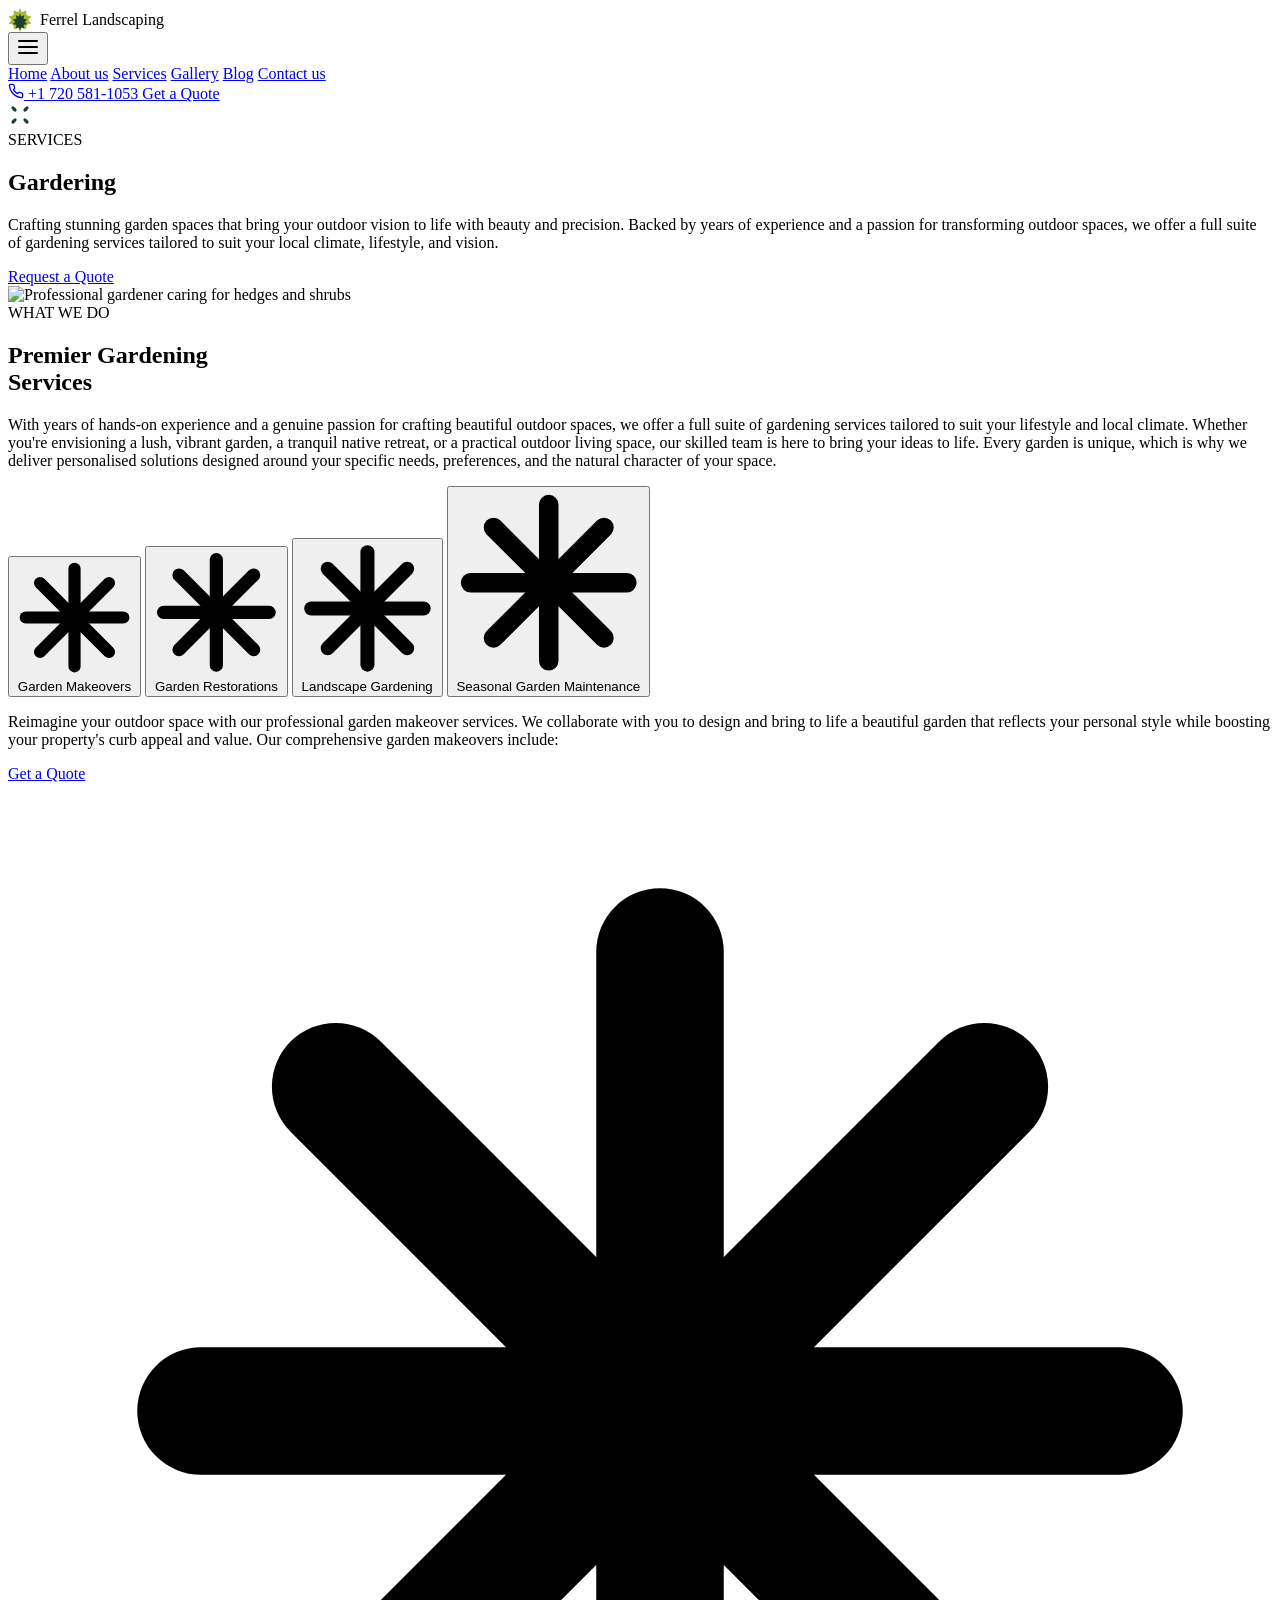
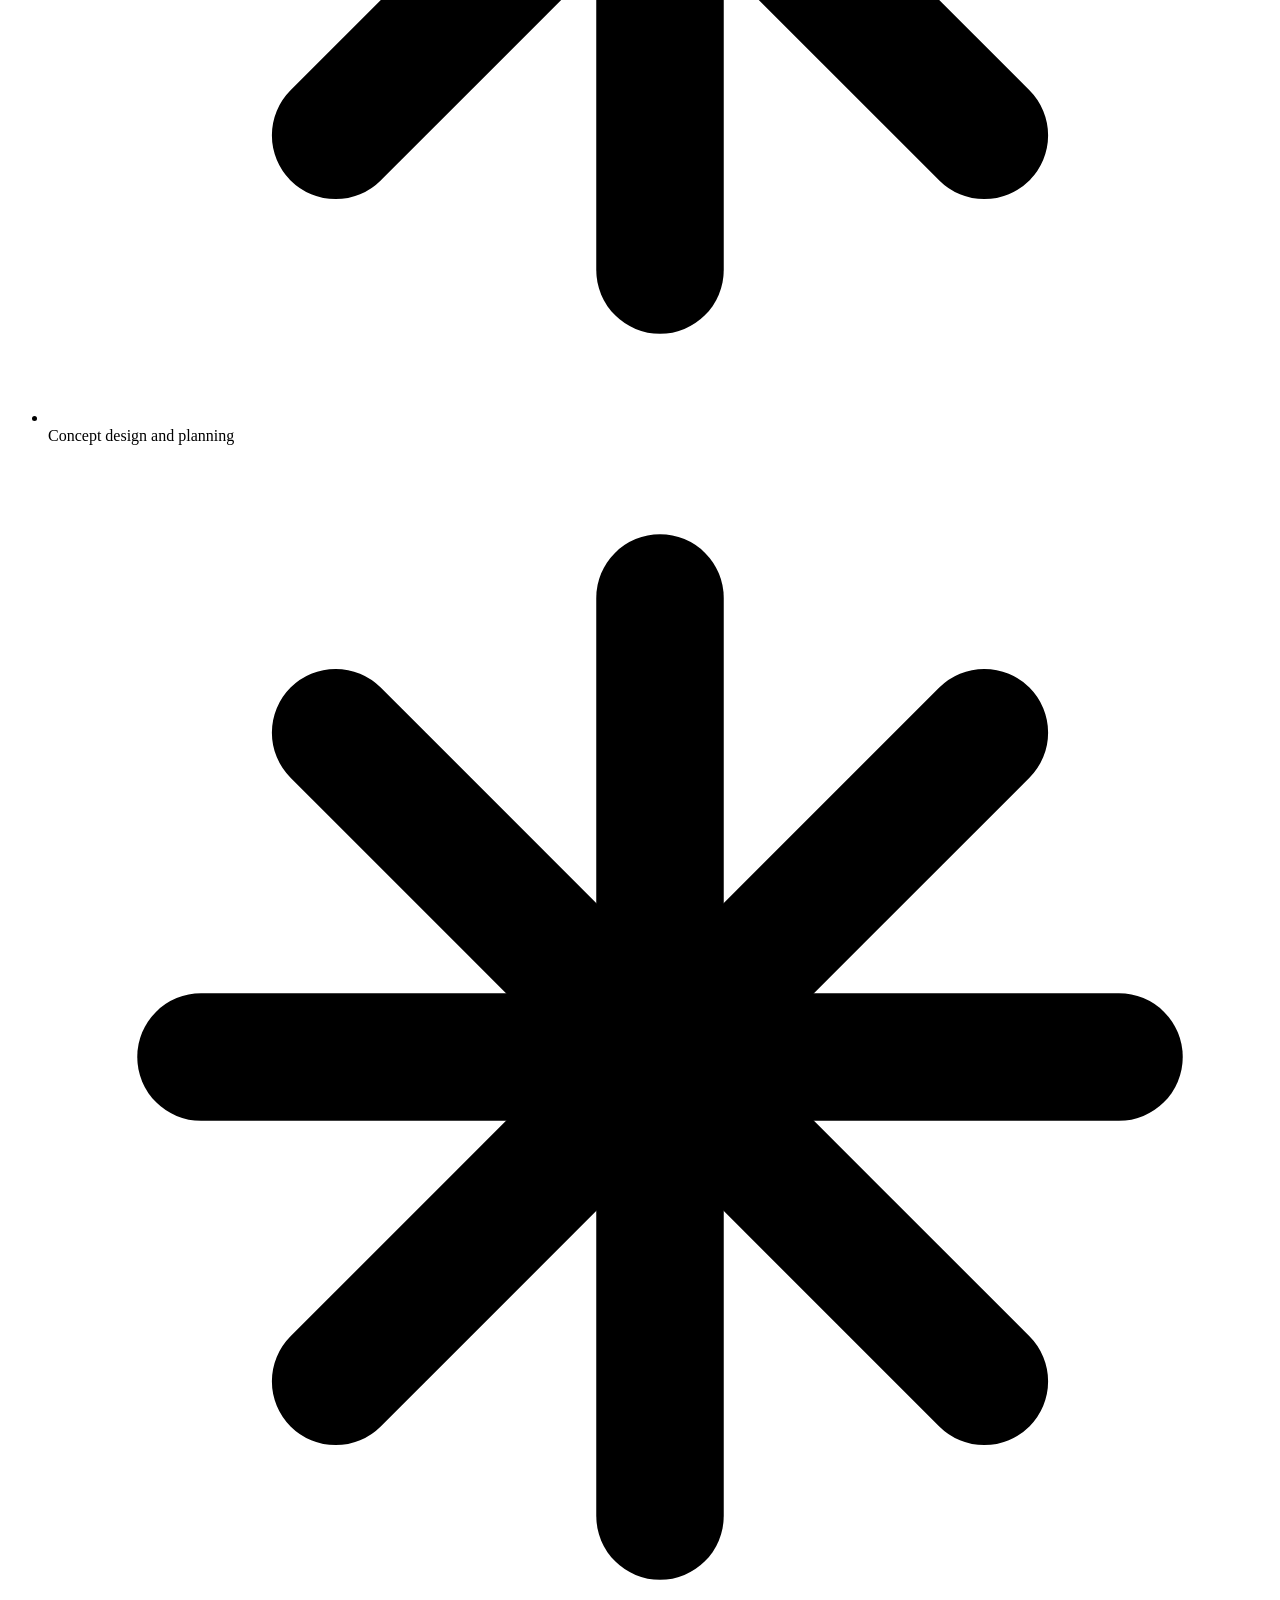
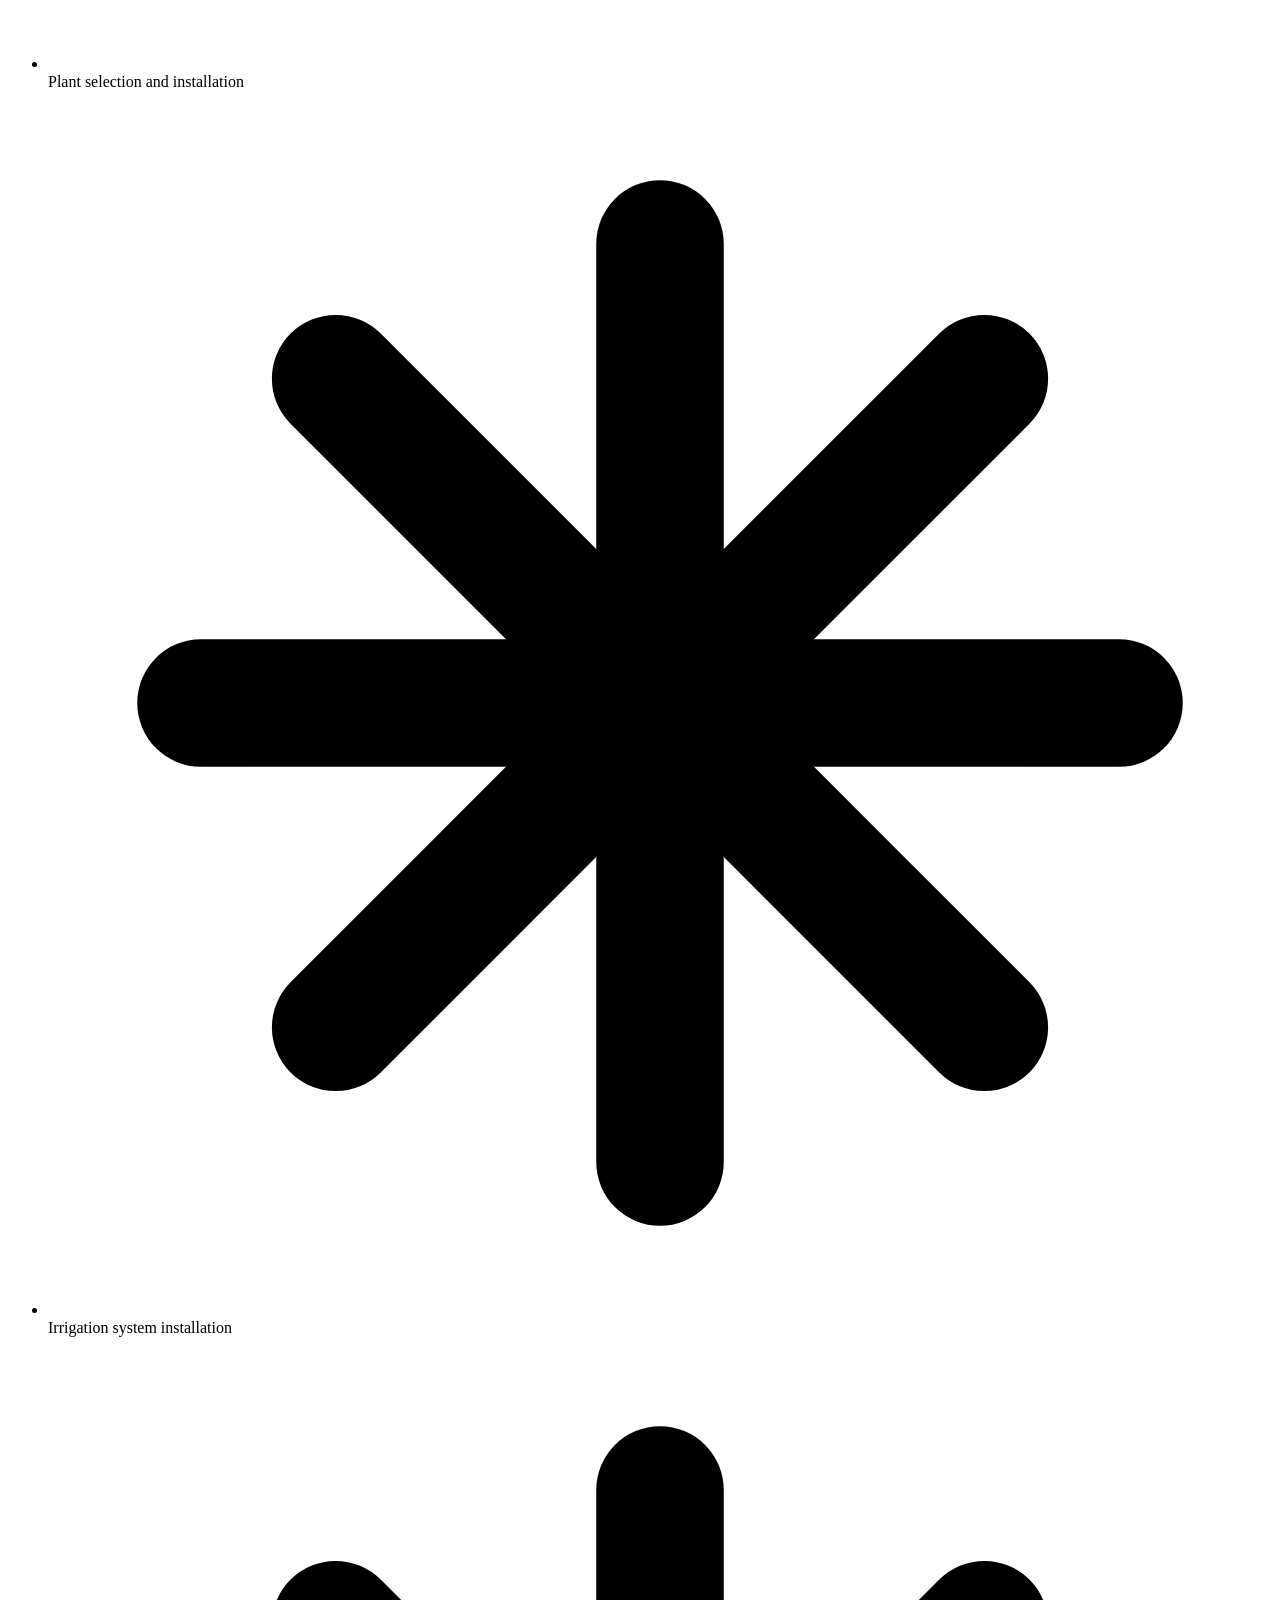
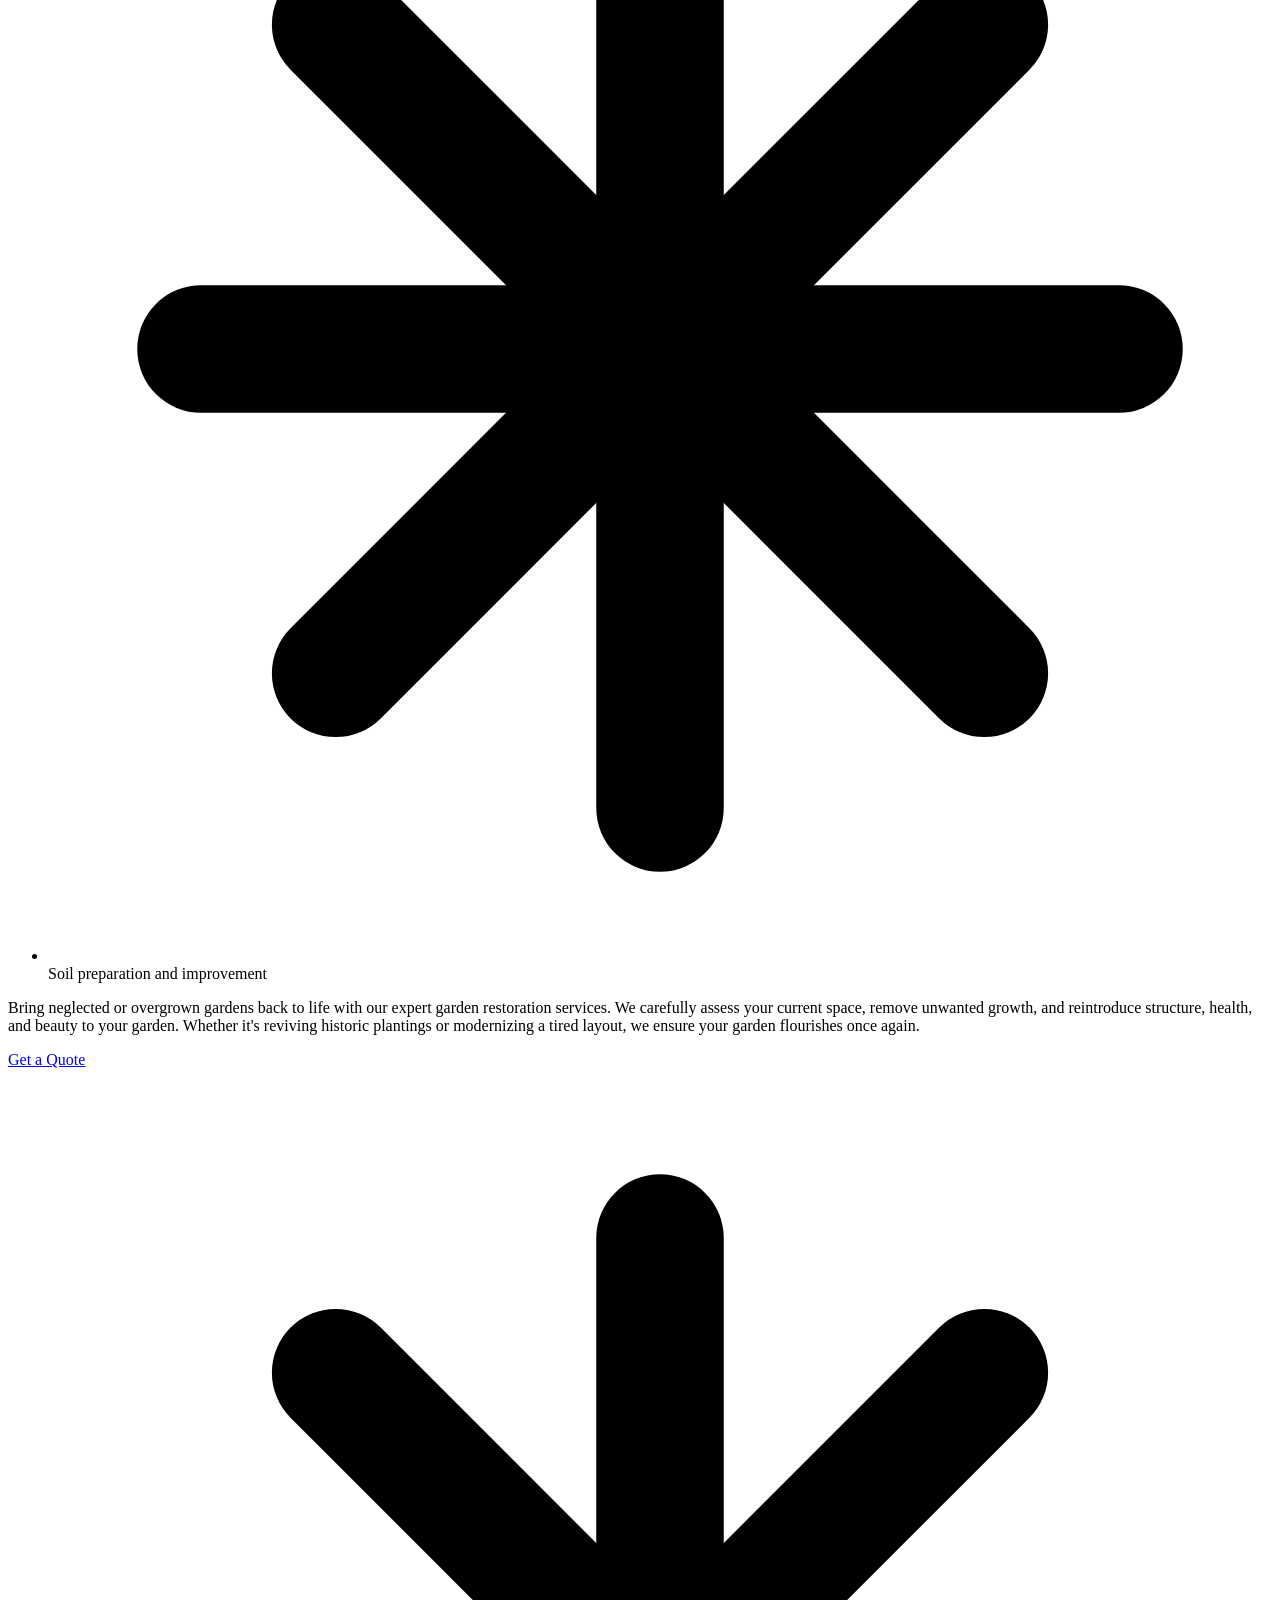
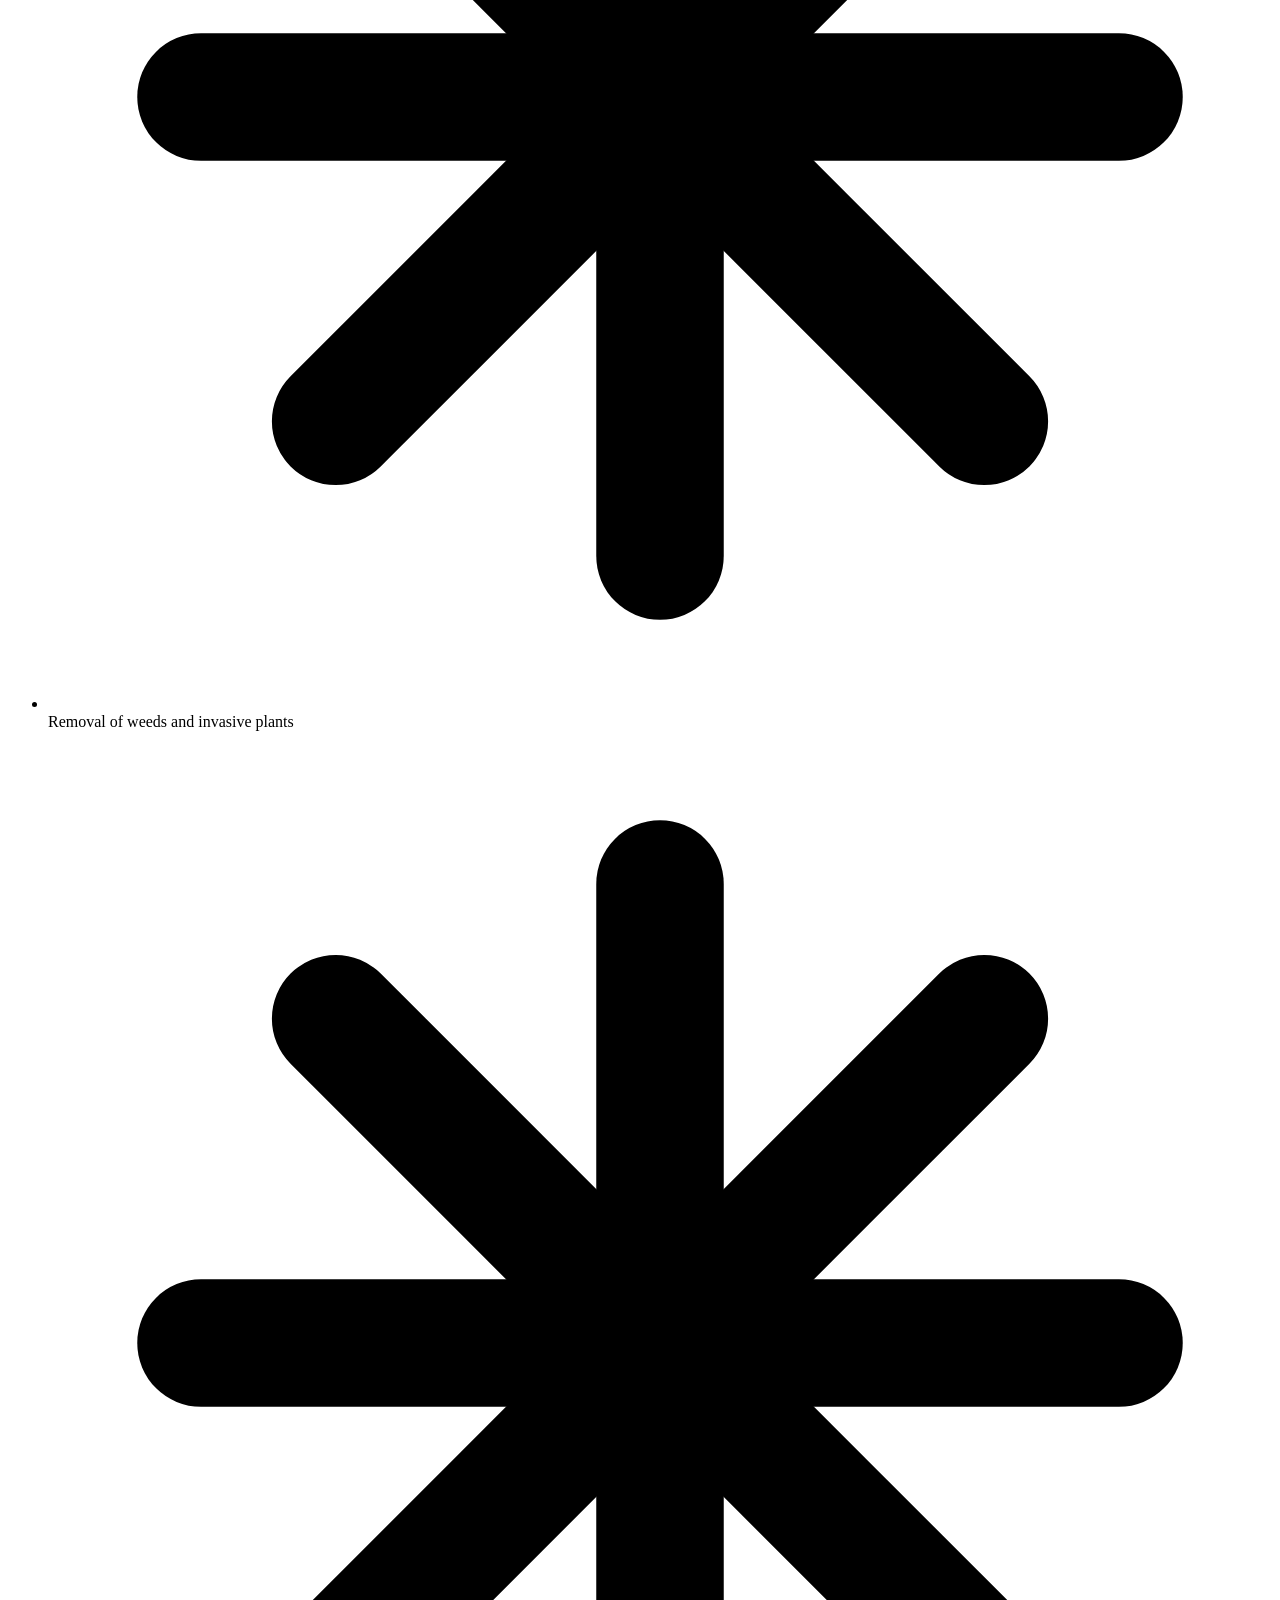
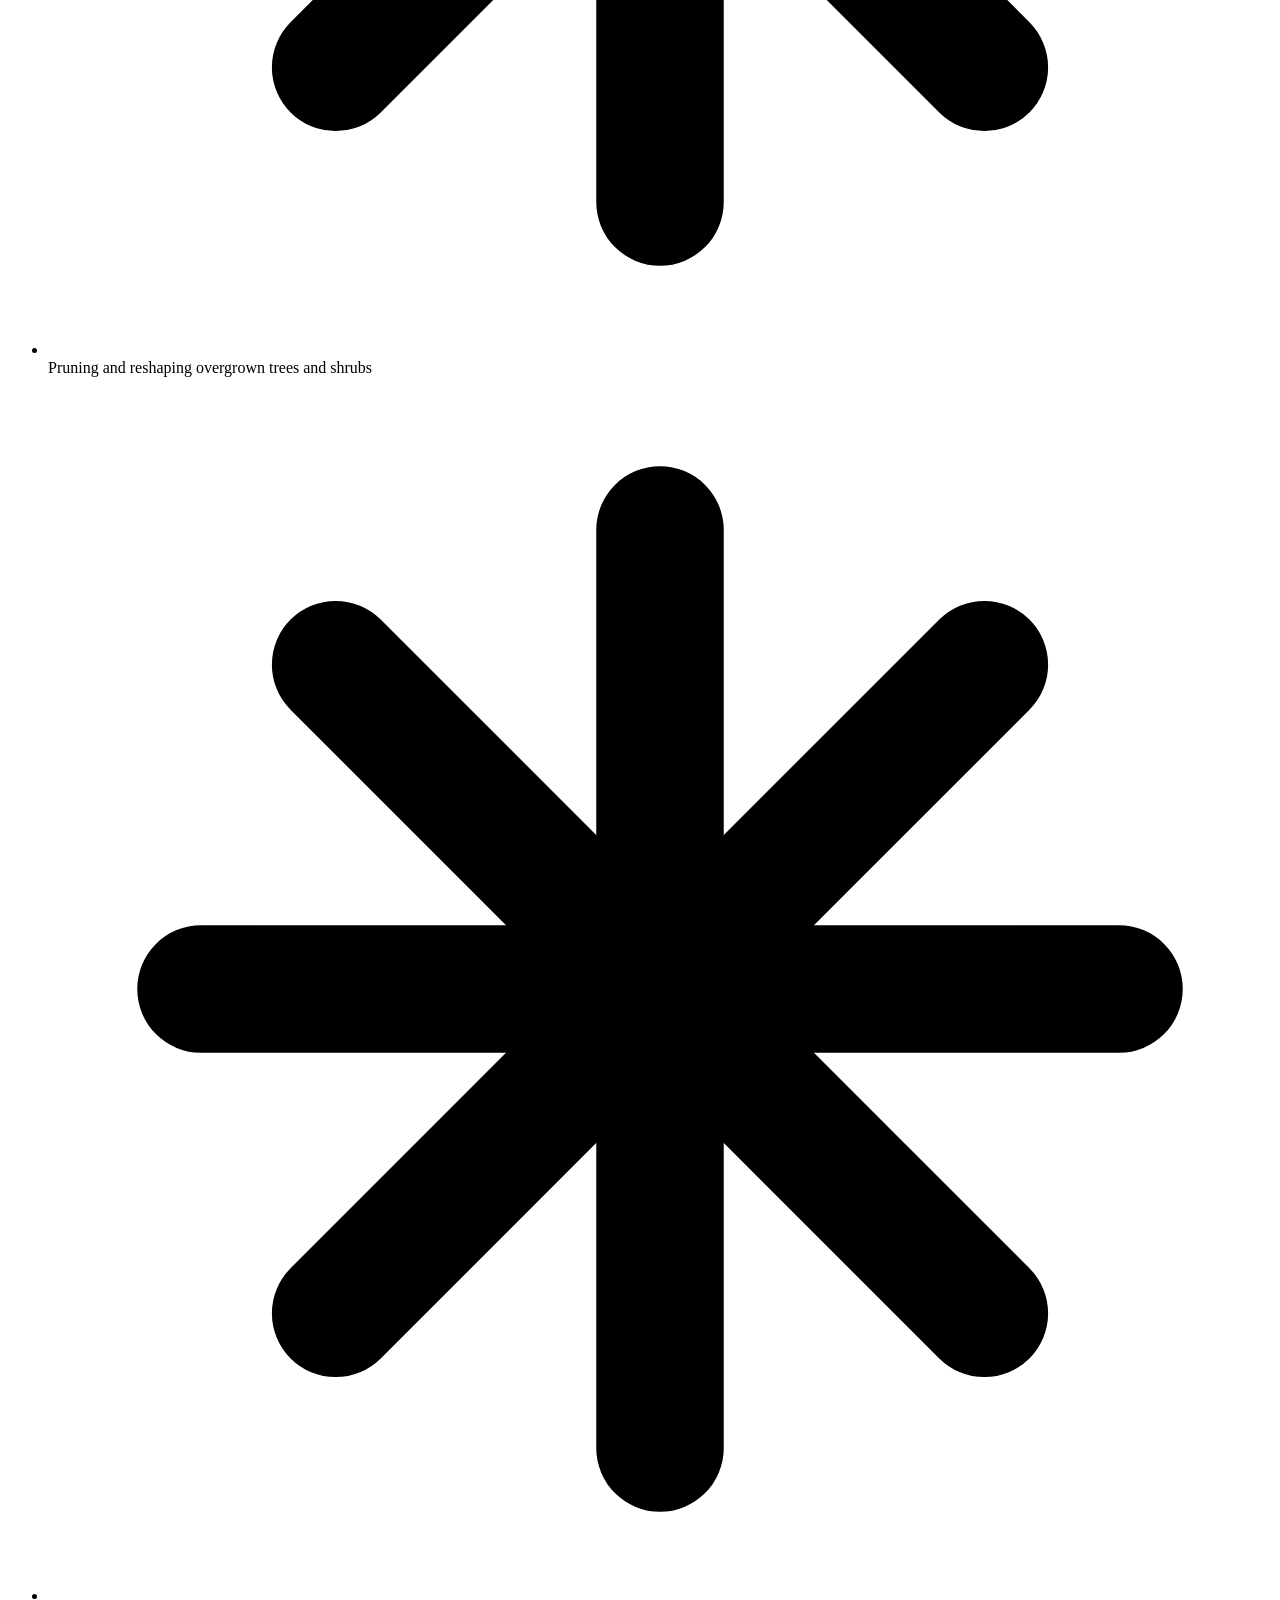
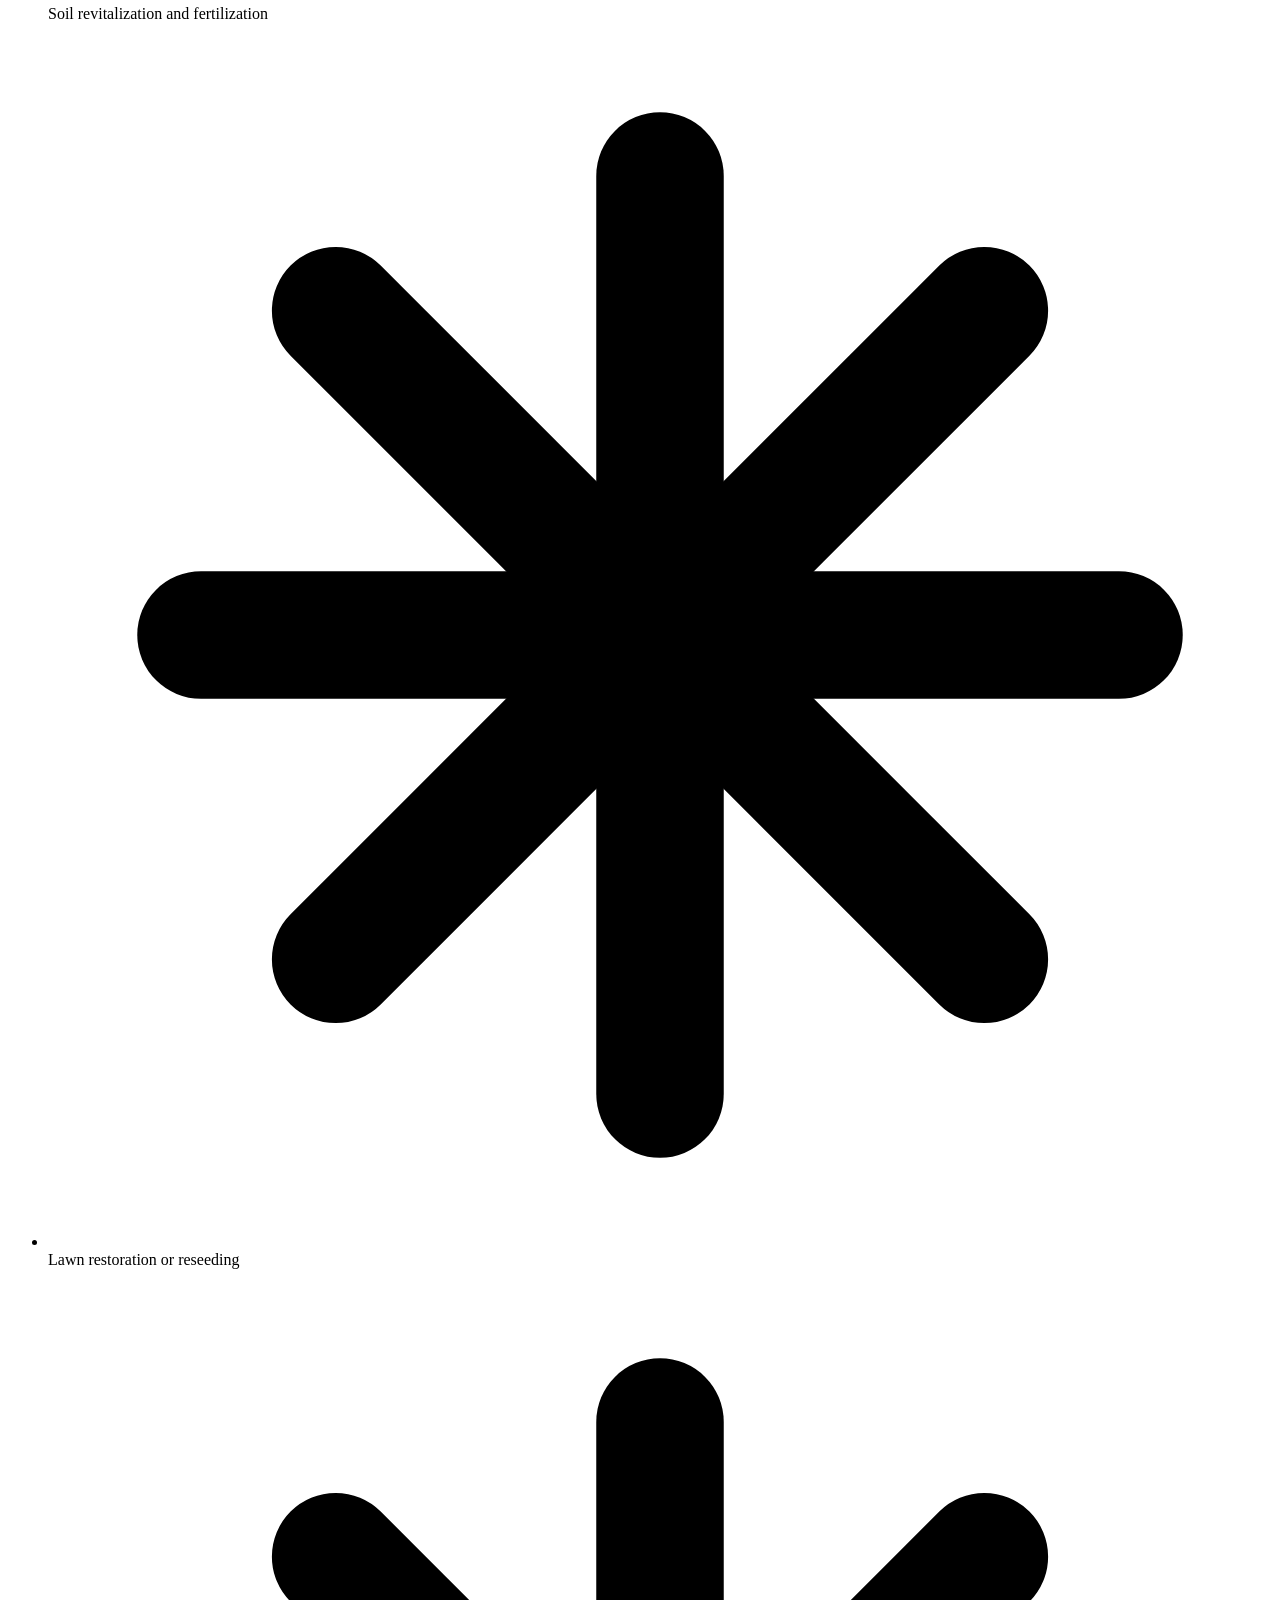
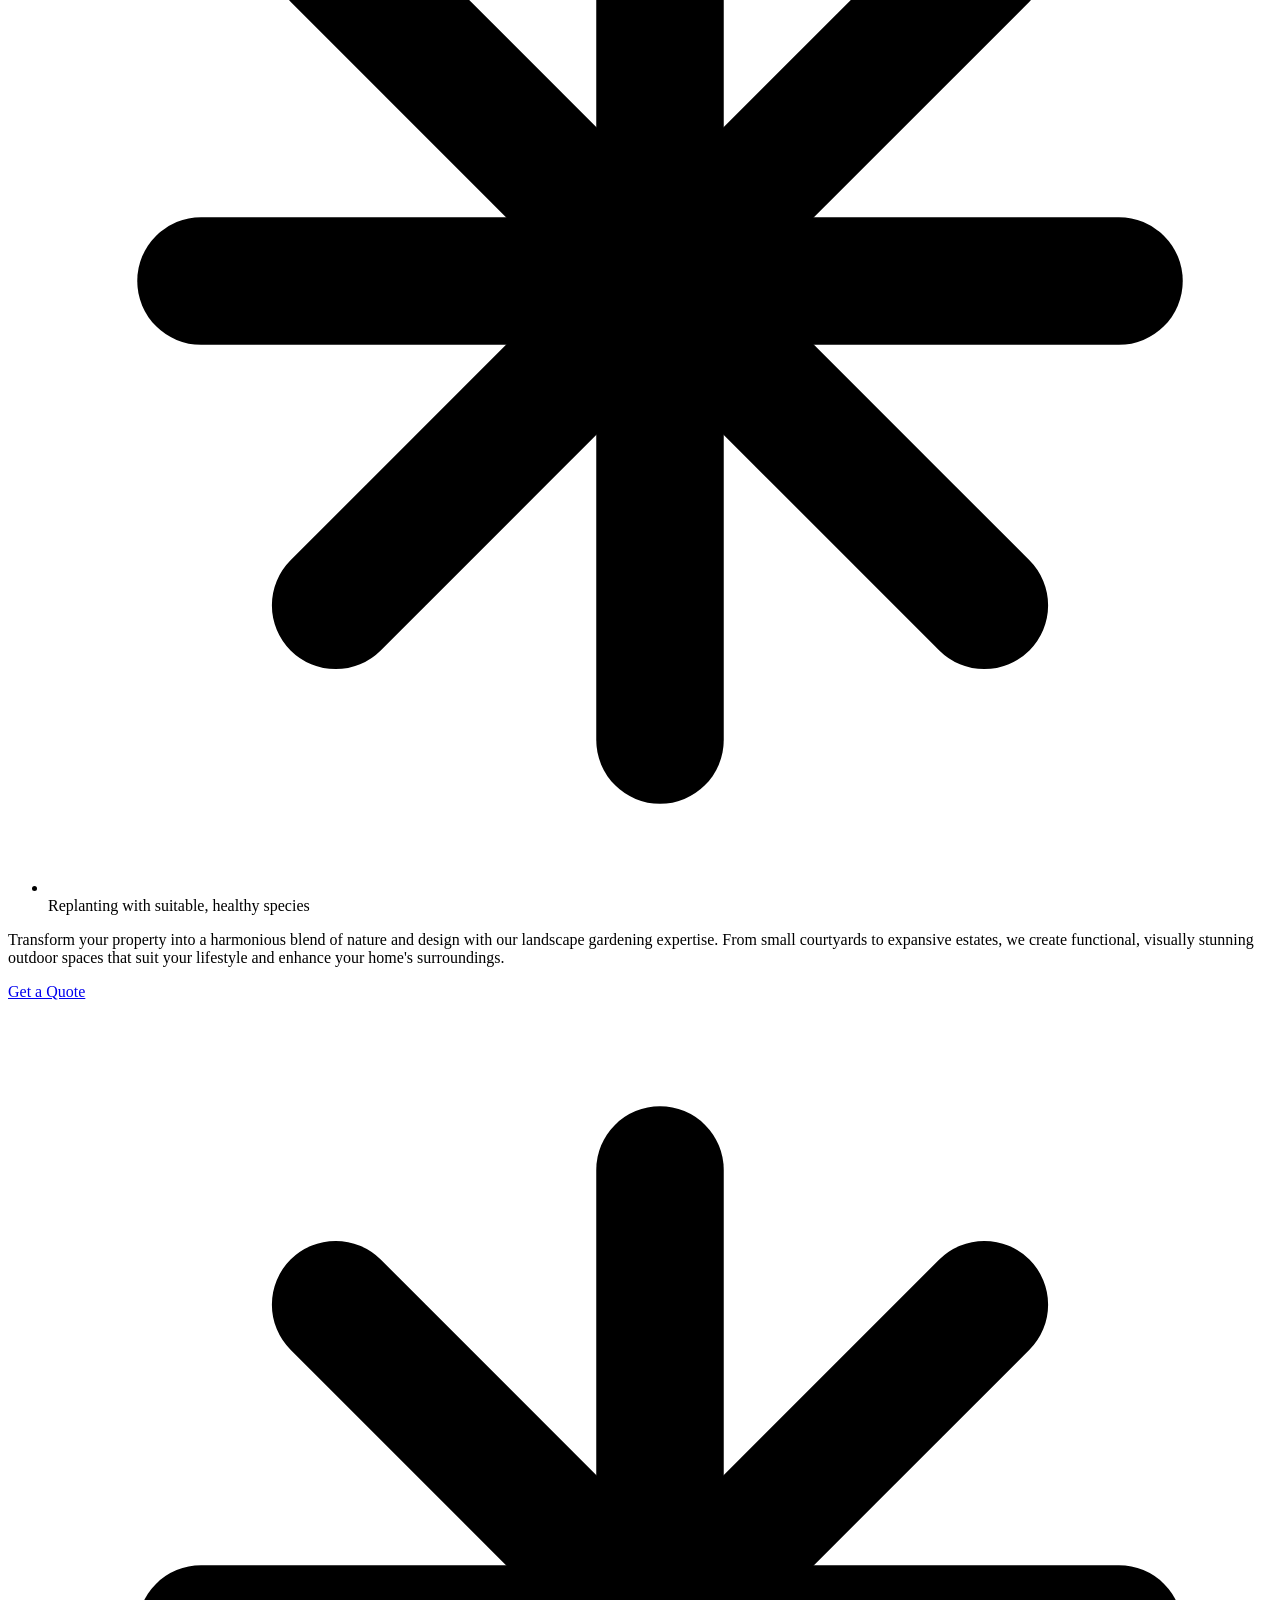
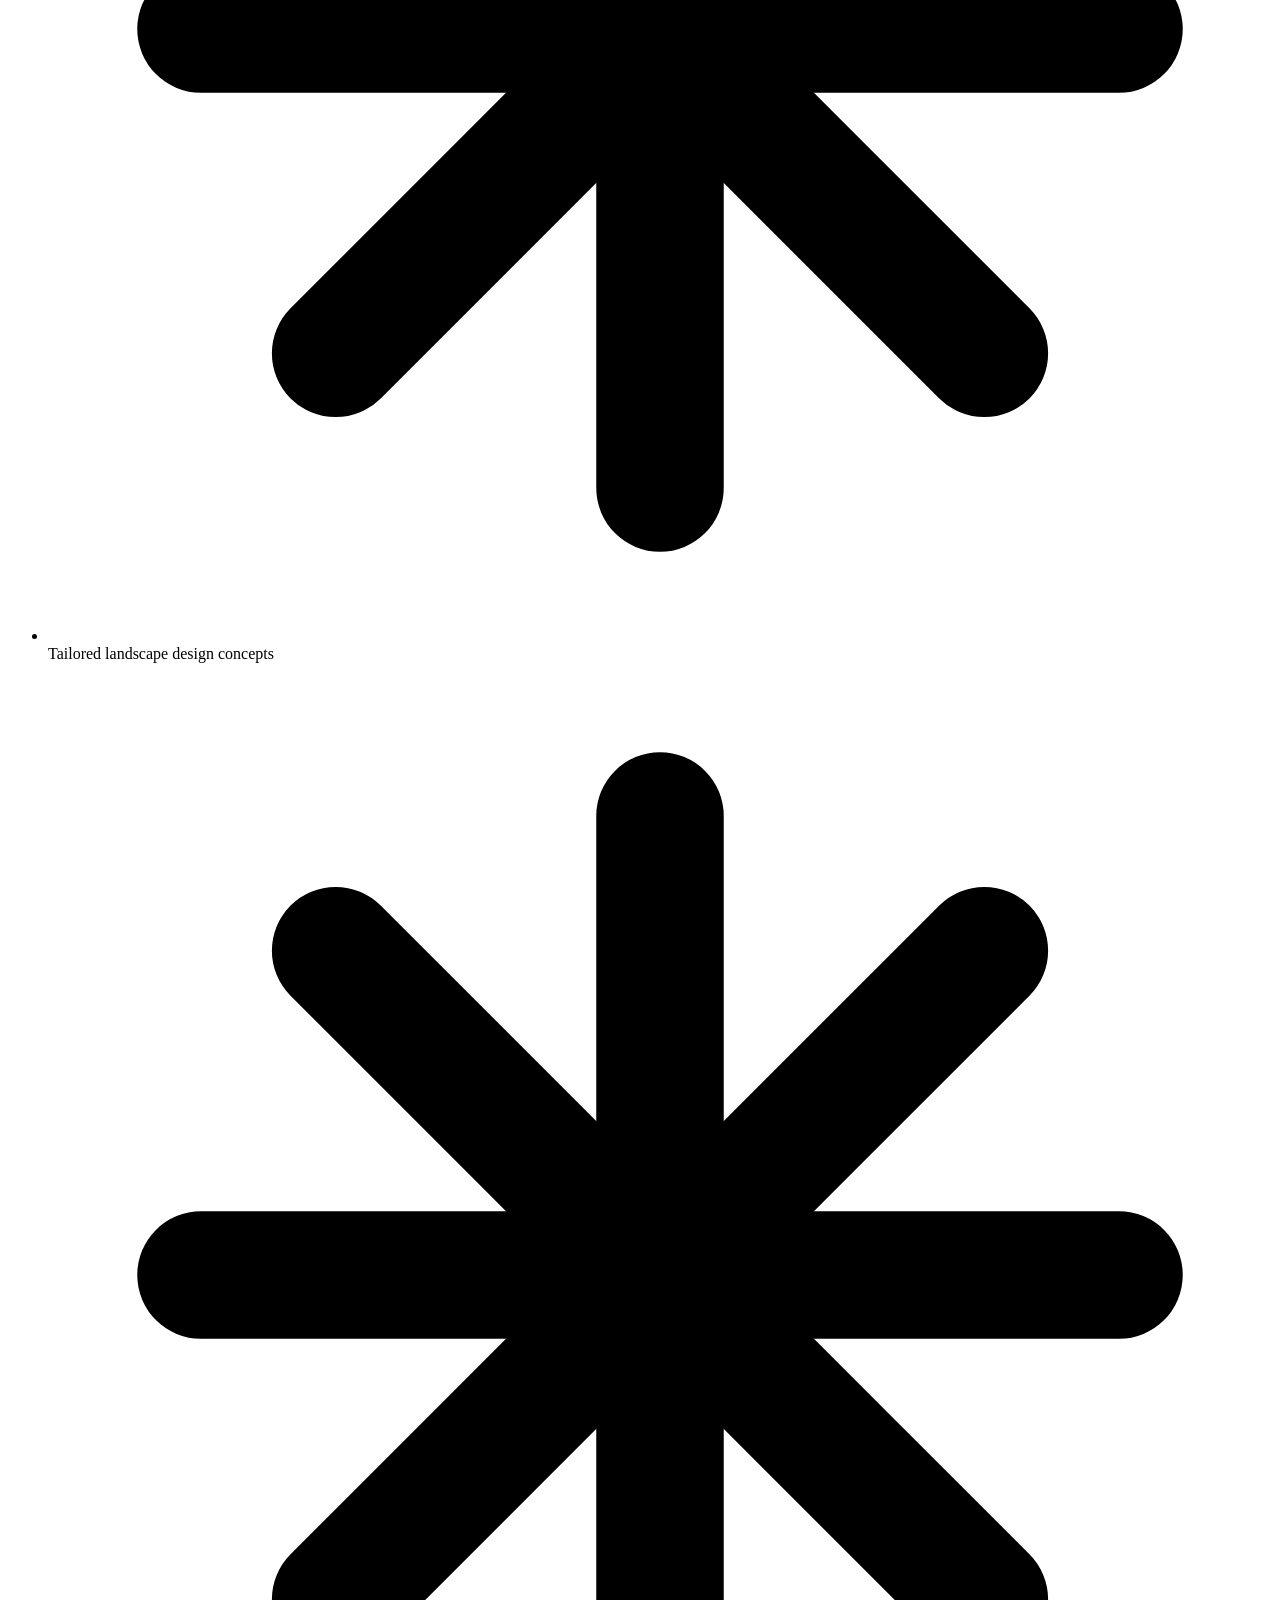
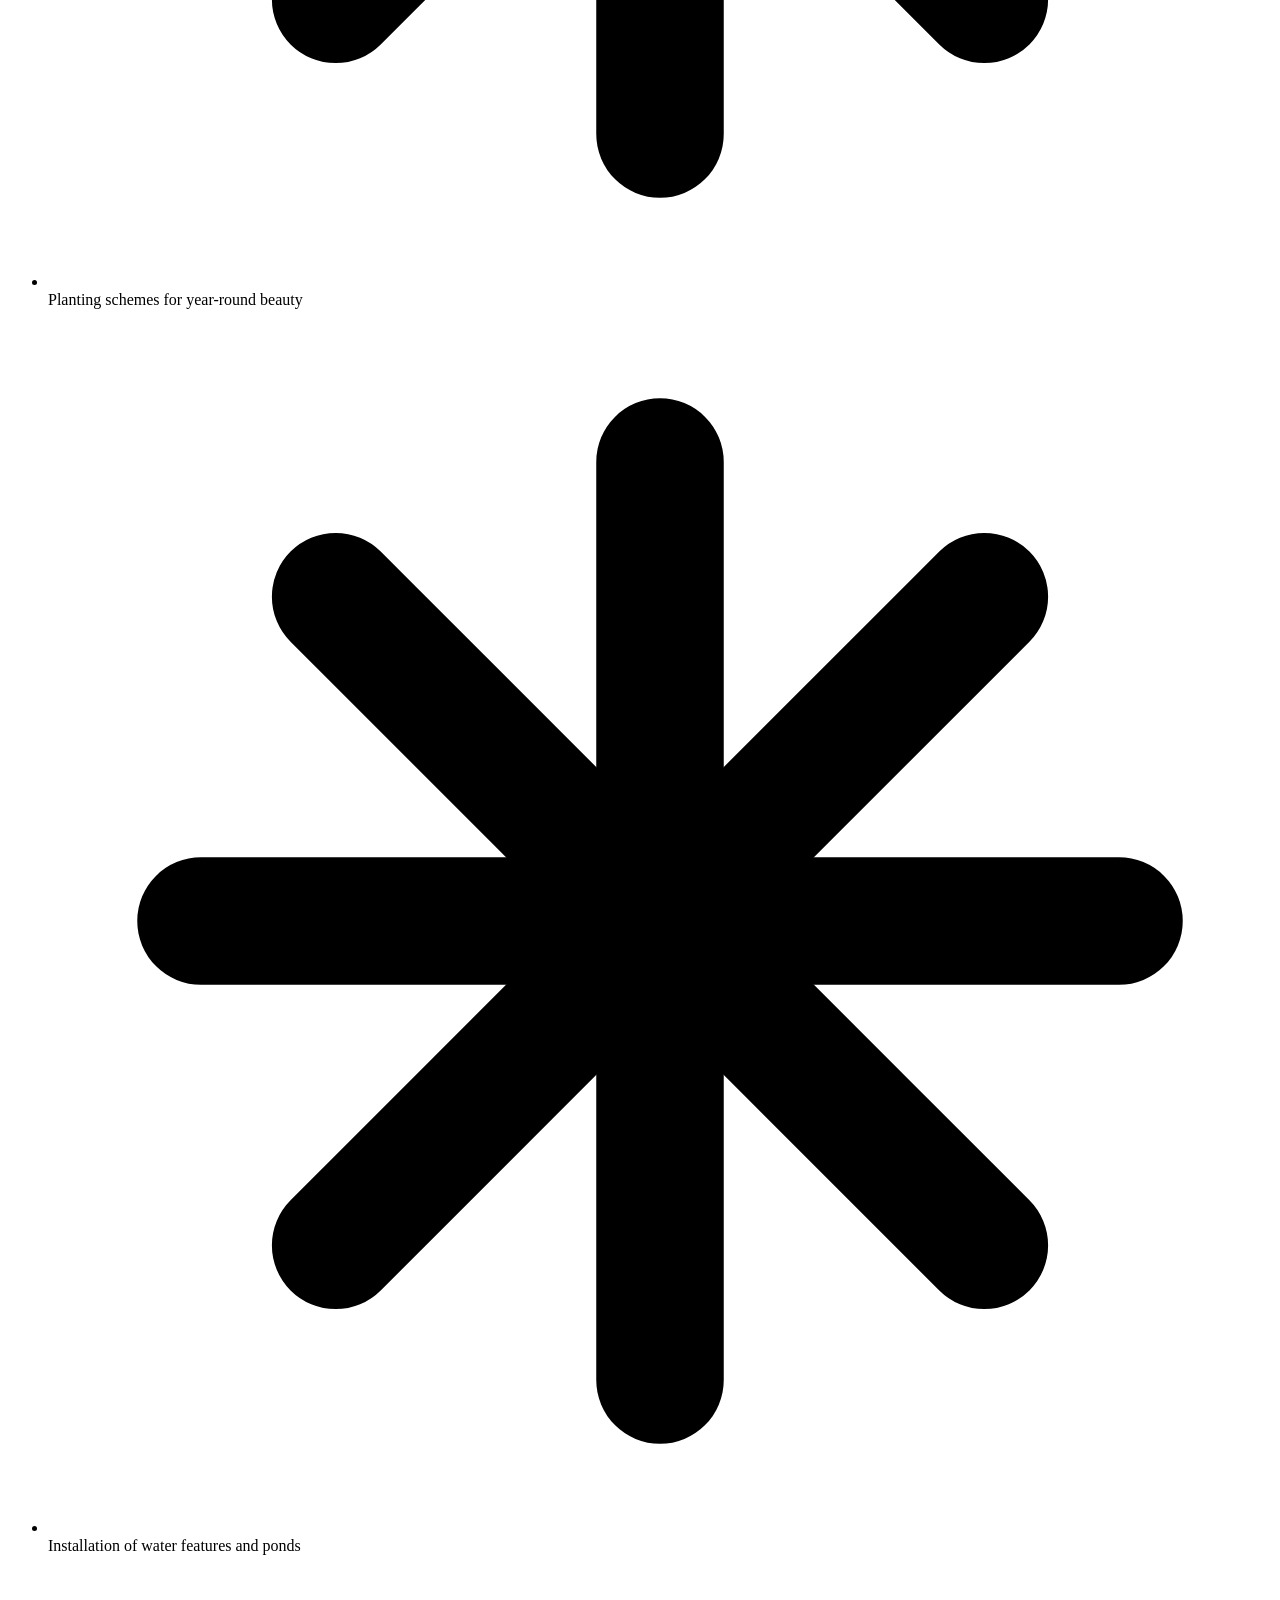
==== commit 467c42c0: "Update phone number to +1 720 581-1053 and add contact email ferrelelf@gmail.com" ====
--- a/gardering.html
+++ b/gardering.html
@@ -39,9 +39,9 @@
                 <a href="#contact">Contact us</a>
             </nav>
             <div class="nav-actions">
-                <a href="tel:+12896805851" class="btn btn-lime">
+                <a href="tel:+17205811053" class="btn btn-lime">
                     <svg width="16" height="16" viewBox="0 0 24 24" fill="none" stroke="currentColor" stroke-width="2" stroke-linecap="round" stroke-linejoin="round"><path d="M22 16.92v3a2 2 0 0 1-2.18 2 19.79 19.79 0 0 1-8.63-3.07 19.5 19.5 0 0 1-6-6 19.79 19.79 0 0 1-3.07-8.67A2 2 0 0 1 4.11 2h3a2 2 0 0 1 2 1.72 12.84 12.84 0 0 0 .7 2.81 2 2 0 0 1-.45 2.11L8.09 9.91a16 16 0 0 0 6 6l1.27-1.27a2 2 0 0 1 2.11-.45 12.84 12.84 0 0 0 2.81.7A2 2 0 0 1 22 16.92z"></path></svg>
-                    +1 289-680-5851
+                    +1 720 581-1053
                 </a>
                 <a href="#contact" class="btn btn-dark">Get a Quote</a>
             </div>
@@ -670,7 +670,18 @@
                         </svg>
                         <div class="phone-info">
                             <span class="phone-label">Call Us</span>
-                            <span class="phone-number">+1 289-680-5851</span>
+                            <span class="phone-number"><a href="tel:+17205811053" style="color: inherit; text-decoration: none;">+1 720 581-1053</a></span>
+                        </div>
+                    </div>
+
+                    <div class="contact-phone" style="margin-top: 15px;">
+                        <svg viewBox="0 0 24 24" width="24" height="24" fill="none" stroke="#99ab3a" stroke-width="2" stroke-linecap="round" stroke-linejoin="round">
+                            <path d="M4 4h16c1.1 0 2 .9 2 2v12c0 1.1-.9 2-2 2H4c-1.1 0-2-.9-2-2V6c0-1.1.9-2 2-2z"></path>
+                            <polyline points="22,6 12,13 2,6"></polyline>
+                        </svg>
+                        <div class="phone-info">
+                            <span class="phone-label">Email Us</span>
+                            <span class="phone-number" style="font-size: 16px;"><a href="mailto:ferrelelf@gmail.com" style="color: inherit; text-decoration: none;">ferrelelf@gmail.com</a></span>
                         </div>
                     </div>
                 </div>
@@ -695,7 +706,7 @@
                             </div>
                             <div class="form-group">
                                 <label for="phone">Phone</label>
-                                <input type="tel" id="phone" name="phone" placeholder="(289) 680-5851" required>
+                                <input type="tel" id="phone" name="phone" placeholder="(720) 581-1053" required>
                             </div>
                         </div>
 
@@ -737,7 +748,7 @@
                                 <span class="footer-phone-label">CALL US</span>
                                 <div class="footer-phone-number">
                                     <svg viewBox="0 0 24 24" width="20" height="20" fill="none" stroke="currentColor" stroke-width="2" stroke-linecap="round" stroke-linejoin="round"><path d="M22 16.92v3a2 2 0 0 1-2.18 2 19.79 19.79 0 0 1-8.63-3.07 19.5 19.5 0 0 1-6-6 19.79 19.79 0 0 1-3.07-8.67A2 2 0 0 1 4.11 2h3a2 2 0 0 1 2 1.72 12.84 12.84 0 0 0 .7 2.81 2 2 0 0 1-.45 2.11L8.09 9.91a16 16 0 0 0 6 6l1.27-1.27a2 2 0 0 1 2.11-.45 12.84 12.84 0 0 0 2.81.7A2 2 0 0 1 22 16.92z"></path></svg>
-                                    +1 289-680-5851
+                                    +1 720 581-1053
                                 </div>
                             </div>
                         </div>
@@ -747,6 +758,10 @@
                         <div class="footer-info-block">
                             <h4>ADDRESS</h4>
                             <p>450 Cumberland Ave, Hamilton, ON L8M 0A1, Canada</p>
+                        </div>
+                        <div class="footer-info-block">
+                            <h4>EMAIL</h4>
+                            <p><a href="mailto:ferrelelf@gmail.com" style="color: inherit; text-decoration: none;">ferrelelf@gmail.com</a></p>
                         </div>
                         <div class="footer-info-block">
                             <h4>BUSINESS HOURS</h4>
